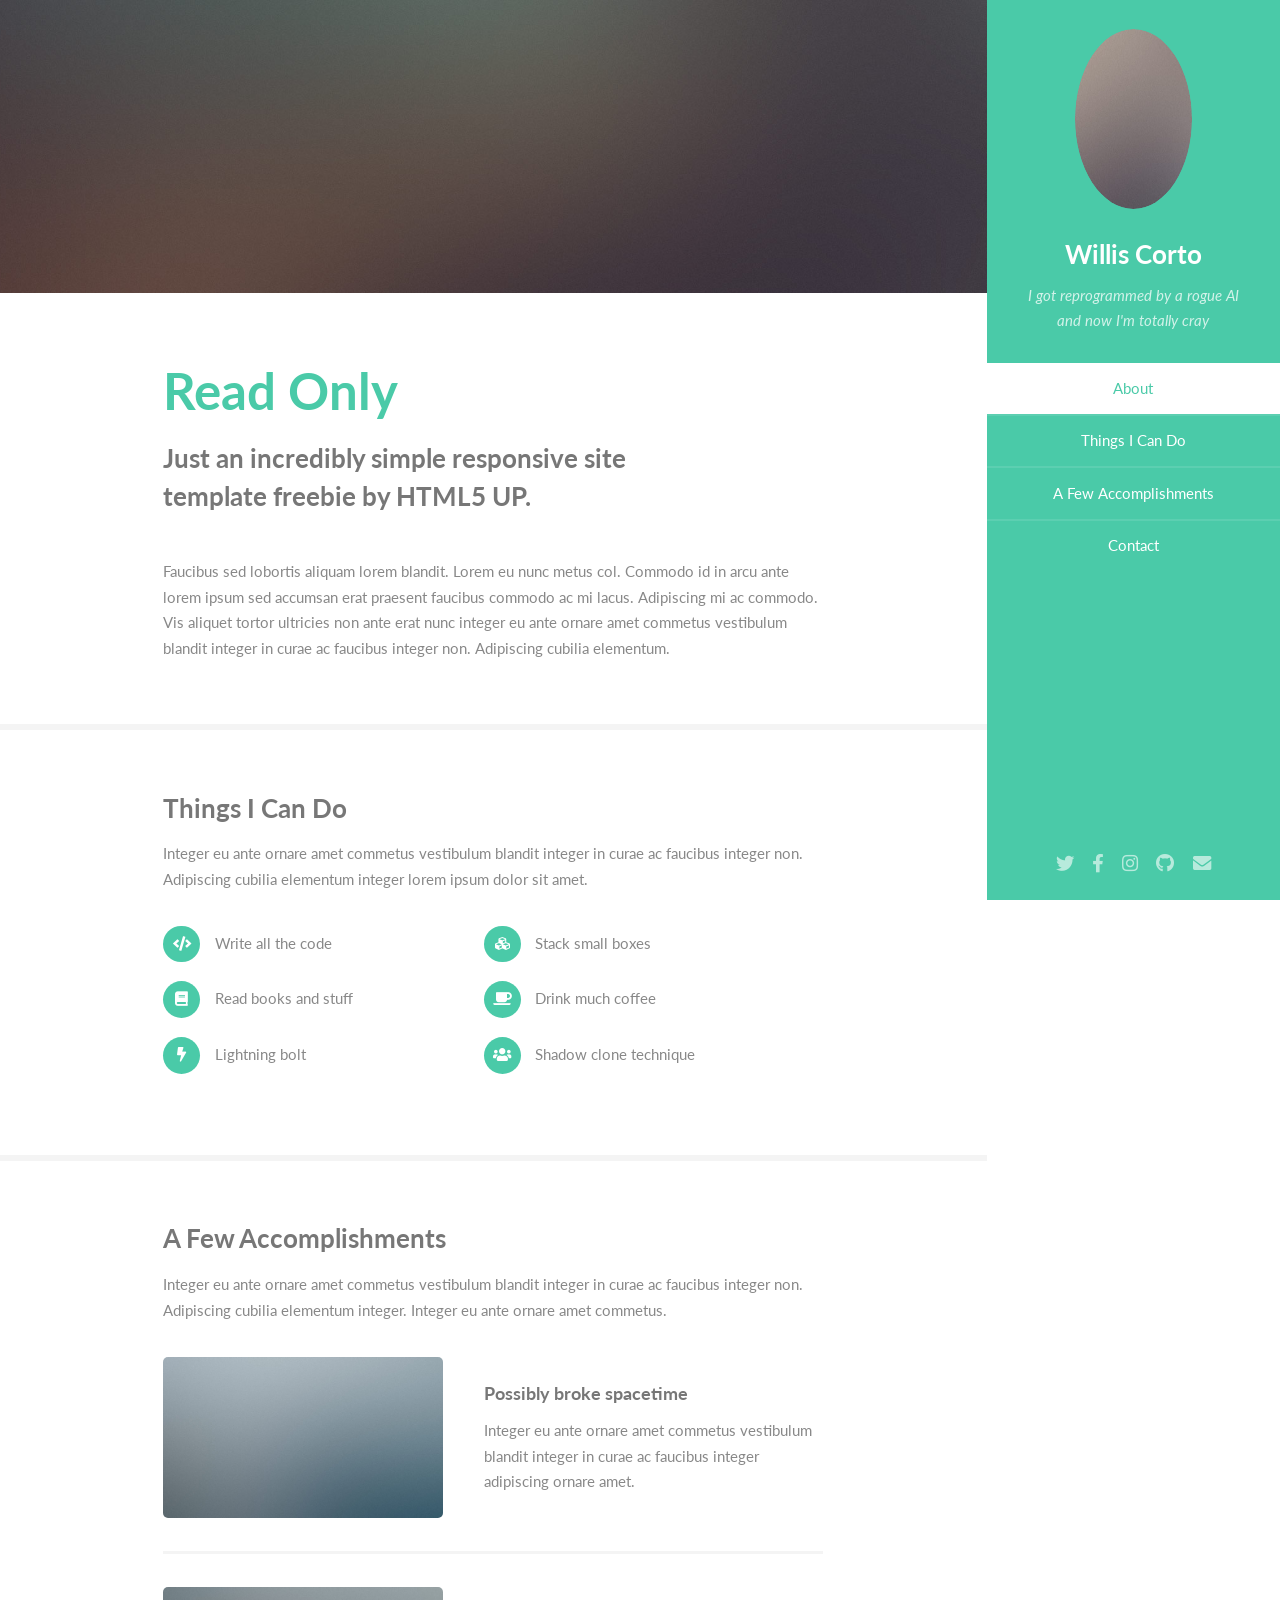
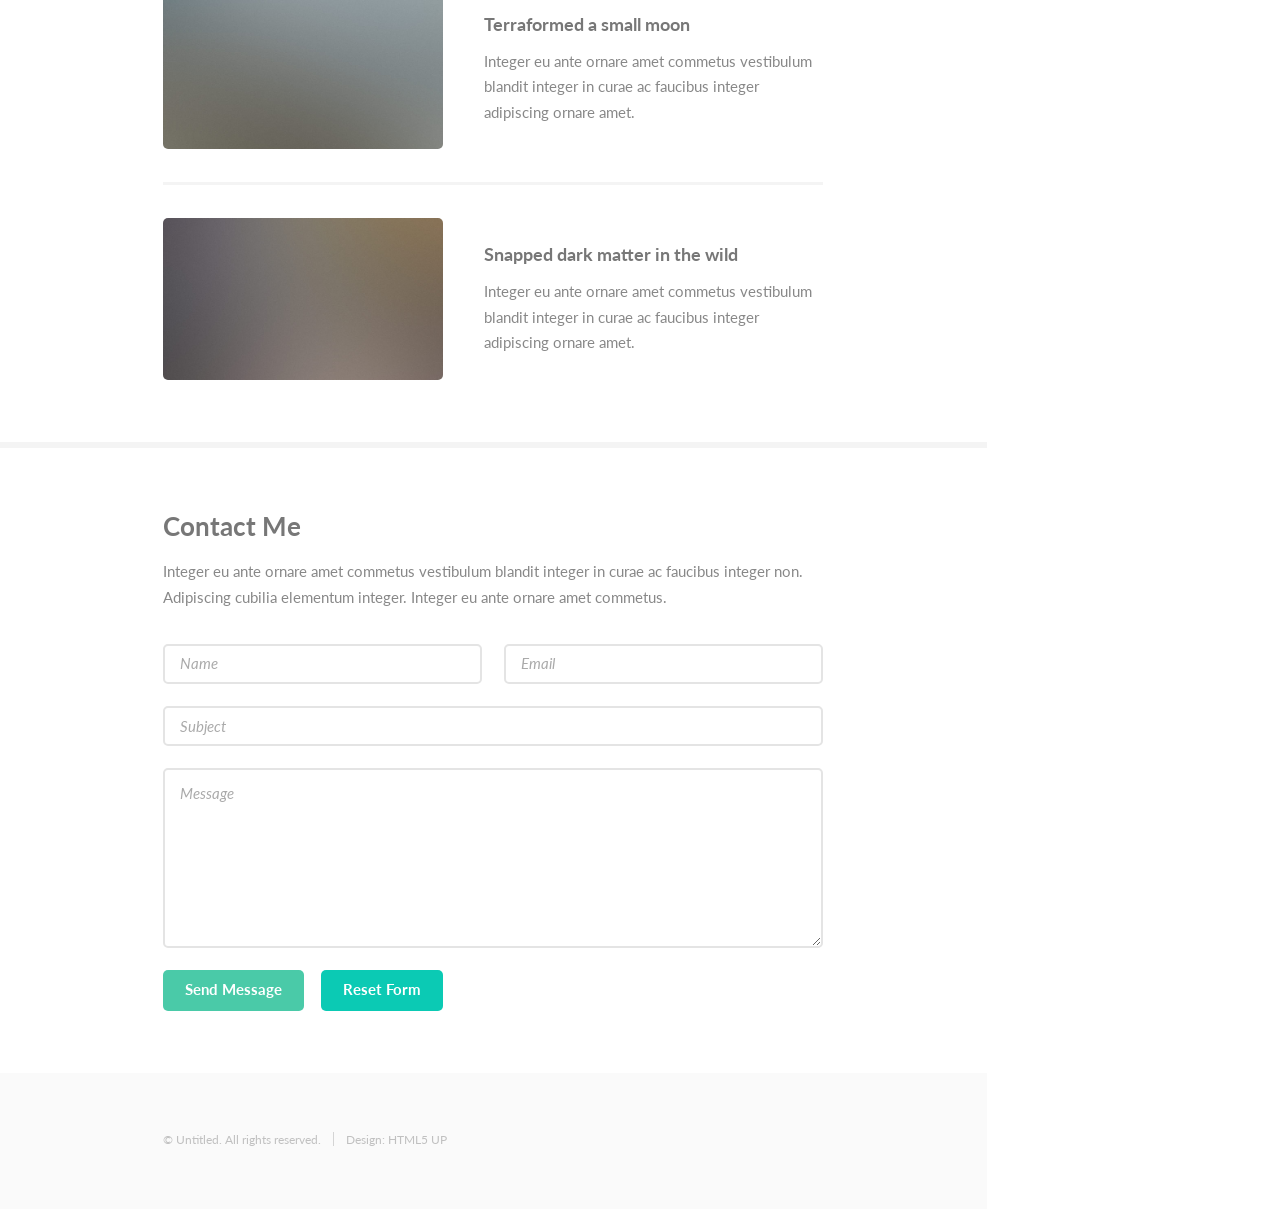
==== index.html @ 071b1cc6 "updated" ====
<!DOCTYPE HTML>
<!--
	Read Only by HTML5 UP
	html5up.net | @ajlkn
	Free for personal and commercial use under the CCA 3.0 license (html5up.net/license)
-->
<html>
	<head>
		<title>Siddhidhatri Rohith Reddy Jaggari</title>
		<meta charset="utf-8" />
		<meta name="viewport" content="width=device-width, initial-scale=1, user-scalable=no" />
		<link rel="stylesheet" href="assets/css/main.css" />
	</head>
	<body class="is-preload">

		<!-- Header -->
			<section id="header">
				<header>
					<span class="image avatar"><img src="images/avatar.jpg" alt="" /></span>
					<h1 id="logo"><a href="#">Willis Corto</a></h1>
					<p>I got reprogrammed by a rogue AI<br />
					and now I'm totally cray</p>
				</header>
				<nav id="nav">
					<ul>
						<li><a href="#one" class="active">About</a></li>
						<li><a href="#two">Things I Can Do</a></li>
						<li><a href="#three">A Few Accomplishments</a></li>
						<li><a href="#four">Contact</a></li>
					</ul>
				</nav>
				<footer>
					<ul class="icons">
						<li><a href="#" class="icon brands fa-twitter"><span class="label">Twitter</span></a></li>
						<li><a href="#" class="icon brands fa-facebook-f"><span class="label">Facebook</span></a></li>
						<li><a href="#" class="icon brands fa-instagram"><span class="label">Instagram</span></a></li>
						<li><a href="#" class="icon brands fa-github"><span class="label">Github</span></a></li>
						<li><a href="#" class="icon solid fa-envelope"><span class="label">Email</span></a></li>
					</ul>
				</footer>
			</section>

		<!-- Wrapper -->
			<div id="wrapper">

				<!-- Main -->
					<div id="main">

						<!-- One -->
							<section id="one">
								<div class="image main" data-position="center">
									<img src="images/banner.jpg" alt="" />
								</div>
								<div class="container">
									<header class="major">
										<h2>Read Only</h2>
										<p>Just an incredibly simple responsive site<br />
										template freebie by <a href="http://html5up.net">HTML5 UP</a>.</p>
									</header>
									<p>Faucibus sed lobortis aliquam lorem blandit. Lorem eu nunc metus col. Commodo id in arcu ante lorem ipsum sed accumsan erat praesent faucibus commodo ac mi lacus. Adipiscing mi ac commodo. Vis aliquet tortor ultricies non ante erat nunc integer eu ante ornare amet commetus vestibulum blandit integer in curae ac faucibus integer non. Adipiscing cubilia elementum.</p>
								</div>
							</section>

						<!-- Two -->
							<section id="two">
								<div class="container">
									<h3>Things I Can Do</h3>
									<p>Integer eu ante ornare amet commetus vestibulum blandit integer in curae ac faucibus integer non. Adipiscing cubilia elementum integer lorem ipsum dolor sit amet.</p>
									<ul class="feature-icons">
										<li class="icon solid fa-code">Write all the code</li>
										<li class="icon solid fa-cubes">Stack small boxes</li>
										<li class="icon solid fa-book">Read books and stuff</li>
										<li class="icon solid fa-coffee">Drink much coffee</li>
										<li class="icon solid fa-bolt">Lightning bolt</li>
										<li class="icon solid fa-users">Shadow clone technique</li>
									</ul>
								</div>
							</section>

						<!-- Three -->
							<section id="three">
								<div class="container">
									<h3>A Few Accomplishments</h3>
									<p>Integer eu ante ornare amet commetus vestibulum blandit integer in curae ac faucibus integer non. Adipiscing cubilia elementum integer. Integer eu ante ornare amet commetus.</p>
									<div class="features">
										<article>
											<a href="#" class="image"><img src="images/pic01.jpg" alt="" /></a>
											<div class="inner">
												<h4>Possibly broke spacetime</h4>
												<p>Integer eu ante ornare amet commetus vestibulum blandit integer in curae ac faucibus integer adipiscing ornare amet.</p>
											</div>
										</article>
										<article>
											<a href="#" class="image"><img src="images/pic02.jpg" alt="" /></a>
											<div class="inner">
												<h4>Terraformed a small moon</h4>
												<p>Integer eu ante ornare amet commetus vestibulum blandit integer in curae ac faucibus integer adipiscing ornare amet.</p>
											</div>
										</article>
										<article>
											<a href="#" class="image"><img src="images/pic03.jpg" alt="" /></a>
											<div class="inner">
												<h4>Snapped dark matter in the wild</h4>
												<p>Integer eu ante ornare amet commetus vestibulum blandit integer in curae ac faucibus integer adipiscing ornare amet.</p>
											</div>
										</article>
									</div>
								</div>
							</section>

						<!-- Four -->
							<section id="four">
								<div class="container">
									<h3>Contact Me</h3>
									<p>Integer eu ante ornare amet commetus vestibulum blandit integer in curae ac faucibus integer non. Adipiscing cubilia elementum integer. Integer eu ante ornare amet commetus.</p>
									<form method="post" action="#">
										<div class="row gtr-uniform">
											<div class="col-6 col-12-xsmall"><input type="text" name="name" id="name" placeholder="Name" /></div>
											<div class="col-6 col-12-xsmall"><input type="email" name="email" id="email" placeholder="Email" /></div>
											<div class="col-12"><input type="text" name="subject" id="subject" placeholder="Subject" /></div>
											<div class="col-12"><textarea name="message" id="message" placeholder="Message" rows="6"></textarea></div>
											<div class="col-12">
												<ul class="actions">
													<li><input type="submit" class="primary" value="Send Message" /></li>
													<li><input type="reset" value="Reset Form" /></li>
												</ul>
											</div>
										</div>
									</form>
								</div>
							</section>

						<!-- Five -->
						<!--
							<section id="five">
								<div class="container">
									<h3>Elements</h3>

									<section>
										<h4>Text</h4>
										<p>This is <b>bold</b> and this is <strong>strong</strong>. This is <i>italic</i> and this is <em>emphasized</em>.
										This is <sup>superscript</sup> text and this is <sub>subscript</sub> text.
										This is <u>underlined</u> and this is code: <code>for (;;) { ... }</code>. Finally, <a href="#">this is a link</a>.</p>
										<hr />
										<header>
											<h4>Heading with a Subtitle</h4>
											<p>Lorem ipsum dolor sit amet nullam id egestas urna aliquam</p>
										</header>
										<p>Nunc lacinia ante nunc ac lobortis. Interdum adipiscing gravida odio porttitor sem non mi integer non faucibus ornare mi ut ante amet placerat aliquet. Volutpat eu sed ante lacinia sapien lorem accumsan varius montes viverra nibh in adipiscing blandit tempus accumsan.</p>
										<header>
											<h5>Heading with a Subtitle</h5>
											<p>Lorem ipsum dolor sit amet nullam id egestas urna aliquam</p>
										</header>
										<p>Nunc lacinia ante nunc ac lobortis. Interdum adipiscing gravida odio porttitor sem non mi integer non faucibus ornare mi ut ante amet placerat aliquet. Volutpat eu sed ante lacinia sapien lorem accumsan varius montes viverra nibh in adipiscing blandit tempus accumsan.</p>
										<hr />
										<h2>Heading Level 2</h2>
										<h3>Heading Level 3</h3>
										<h4>Heading Level 4</h4>
										<h5>Heading Level 5</h5>
										<h6>Heading Level 6</h6>
										<hr />
										<h5>Blockquote</h5>
										<blockquote>Fringilla nisl. Donec accumsan interdum nisi, quis tincidunt felis sagittis eget tempus euismod. Vestibulum ante ipsum primis in faucibus vestibulum. Blandit adipiscing eu felis iaculis volutpat ac adipiscing accumsan faucibus. Vestibulum ante ipsum primis in faucibus lorem ipsum dolor sit amet nullam adipiscing eu felis.</blockquote>
										<h5>Preformatted</h5>
										<pre><code>i = 0;

while (!deck.isInOrder()) {
    print 'Iteration ' + i;
    deck.shuffle();
    i++;
}

print 'It took ' + i + ' iterations to sort the deck.';</code></pre>
									</section>

									<section>
										<h4>Lists</h4>
										<div class="row">
											<div class="col-6 col-12-xsmall">
												<h5>Unordered</h5>
												<ul>
													<li>Dolor pulvinar etiam magna etiam.</li>
													<li>Sagittis adipiscing lorem eleifend.</li>
													<li>Felis enim feugiat dolore viverra.</li>
												</ul>
												<h5>Alternate</h5>
												<ul class="alt">
													<li>Dolor pulvinar etiam magna etiam.</li>
													<li>Sagittis adipiscing lorem eleifend.</li>
													<li>Felis enim feugiat dolore viverra.</li>
												</ul>
											</div>
											<div class="col-6 col-12-xsmall">
												<h5>Ordered</h5>
												<ol>
													<li>Dolor pulvinar etiam magna etiam.</li>
													<li>Etiam vel felis at lorem sed viverra.</li>
													<li>Felis enim feugiat dolore viverra.</li>
													<li>Dolor pulvinar etiam magna etiam.</li>
													<li>Etiam vel felis at lorem sed viverra.</li>
													<li>Felis enim feugiat dolore viverra.</li>
												</ol>
												<h5>Icons</h5>
												<ul class="icons">
													<li><a href="#" class="icon brands fa-twitter"><span class="label">Twitter</span></a></li>
													<li><a href="#" class="icon brands fa-facebook-f"><span class="label">Facebook</span></a></li>
													<li><a href="#" class="icon brands fa-instagram"><span class="label">Instagram</span></a></li>
													<li><a href="#" class="icon brands fa-github"><span class="label">Github</span></a></li>
													<li><a href="#" class="icon brands fa-dribbble"><span class="label">Dribbble</span></a></li>
													<li><a href="#" class="icon brands fa-tumblr"><span class="label">Tumblr</span></a></li>
												</ul>
											</div>
										</div>
										<h5>Actions</h5>
										<ul class="actions">
											<li><a href="#" class="button primary">Default</a></li>
											<li><a href="#" class="button">Default</a></li>
											<li><a href="#" class="button alt">Default</a></li>
										</ul>
										<ul class="actions small">
											<li><a href="#" class="button primary small">Small</a></li>
											<li><a href="#" class="button small">Small</a></li>
											<li><a href="#" class="button alt small">Small</a></li>
										</ul>
										<div class="row">
											<div class="col-3 col-6-medium col-12-xsmall">
												<ul class="actions stacked">
													<li><a href="#" class="button primary">Default</a></li>
													<li><a href="#" class="button">Default</a></li>
													<li><a href="#" class="button alt">Default</a></li>
												</ul>
											</div>
											<div class="col-3 col-6 col-12-xsmall">
												<ul class="actions stacked">
													<li><a href="#" class="button primary small">Small</a></li>
													<li><a href="#" class="button small">Small</a></li>
													<li><a href="#" class="button alt small">Small</a></li>
												</ul>
											</div>
											<div class="col-3 col-6-medium col-12-xsmall">
												<ul class="actions stacked">
													<li><a href="#" class="button primary fit">Default</a></li>
													<li><a href="#" class="button fit">Default</a></li>
													<li><a href="#" class="button alt fit">Default</a></li>
												</ul>
											</div>
											<div class="col-3 col-6-medium col-12-xsmall">
												<ul class="actions stacked">
													<li><a href="#" class="button primary small fit">Small</a></li>
													<li><a href="#" class="button small fit">Small</a></li>
													<li><a href="#" class="button alt small fit">Small</a></li>
												</ul>
											</div>
										</div>
									</section>

									<section>
										<h4>Table</h4>
										<h5>Default</h5>
										<div class="table-wrapper">
											<table>
												<thead>
													<tr>
														<th>Name</th>
														<th>Description</th>
														<th>Price</th>
													</tr>
												</thead>
												<tbody>
													<tr>
														<td>Item One</td>
														<td>Ante turpis integer aliquet porttitor.</td>
														<td>29.99</td>
													</tr>
													<tr>
														<td>Item Two</td>
														<td>Vis ac commodo adipiscing arcu aliquet.</td>
														<td>19.99</td>
													</tr>
													<tr>
														<td>Item Three</td>
														<td> Morbi faucibus arcu accumsan lorem.</td>
														<td>29.99</td>
													</tr>
													<tr>
														<td>Item Four</td>
														<td>Vitae integer tempus condimentum.</td>
														<td>19.99</td>
													</tr>
													<tr>
														<td>Item Five</td>
														<td>Ante turpis integer aliquet porttitor.</td>
														<td>29.99</td>
													</tr>
												</tbody>
												<tfoot>
													<tr>
														<td colspan="2"></td>
														<td>100.00</td>
													</tr>
												</tfoot>
											</table>
										</div>

										<h5>Alternate</h5>
										<div class="table-wrapper">
											<table class="alt">
												<thead>
													<tr>
														<th>Name</th>
														<th>Description</th>
														<th>Price</th>
													</tr>
												</thead>
												<tbody>
													<tr>
														<td>Item One</td>
														<td>Ante turpis integer aliquet porttitor.</td>
														<td>29.99</td>
													</tr>
													<tr>
														<td>Item Two</td>
														<td>Vis ac commodo adipiscing arcu aliquet.</td>
														<td>19.99</td>
													</tr>
													<tr>
														<td>Item Three</td>
														<td> Morbi faucibus arcu accumsan lorem.</td>
														<td>29.99</td>
													</tr>
													<tr>
														<td>Item Four</td>
														<td>Vitae integer tempus condimentum.</td>
														<td>19.99</td>
													</tr>
													<tr>
														<td>Item Five</td>
														<td>Ante turpis integer aliquet porttitor.</td>
														<td>29.99</td>
													</tr>
												</tbody>
												<tfoot>
													<tr>
														<td colspan="2"></td>
														<td>100.00</td>
													</tr>
												</tfoot>
											</table>
										</div>
									</section>

									<section>
										<h4>Buttons</h4>
										<ul class="actions">
											<li><a href="#" class="button primary">Primary</a></li>
											<li><a href="#" class="button">Default</a></li>
											<li><a href="#" class="button alt">Alternate</a></li>
										</ul>
										<ul class="actions">
											<li><a href="#" class="button primary large">Large</a></li>
											<li><a href="#" class="button">Default</a></li>
											<li><a href="#" class="button alt small">Small</a></li>
										</ul>
										<ul class="actions fit">
											<li><a href="#" class="button primary fit">Fit</a></li>
											<li><a href="#" class="button fit">Fit</a></li>
											<li><a href="#" class="button alt fit">Fit</a></li>
										</ul>
										<ul class="actions fit small">
											<li><a href="#" class="button primary fit small">Fit + Small</a></li>
											<li><a href="#" class="button fit small">Fit + Small</a></li>
											<li><a href="#" class="button alt fit small">Fit + Small</a></li>
										</ul>
										<ul class="actions">
											<li><a href="#" class="button primary icon solid fa-download">Icon</a></li>
											<li><a href="#" class="button icon solid fa-download">Icon</a></li>
											<li><a href="#" class="button alt icon solid fa-check">Icon</a></li>
										</ul>
										<ul class="actions">
											<li><span class="button primary disabled">Primary</span></li>
											<li><span class="button disabled">Default</span></li>
											<li><span class="button alt disabled">Alternate</span></li>
										</ul>
									</section>

									<section>
										<h4>Form</h4>
										<form method="post" action="#">
											<div class="row gtr-uniform">
												<div class="col-6 col-12-xsmall">
													<input type="text" name="demo-name" id="demo-name" value="" placeholder="Name" />
												</div>
												<div class="col-6 col-12-xsmall">
													<input type="email" name="demo-email" id="demo-email" value="" placeholder="Email" />
												</div>
												<div class="col-12">
													<select name="demo-category" id="demo-category">
														<option value="">- Category -</option>
														<option value="1">Manufacturing</option>
														<option value="1">Shipping</option>
														<option value="1">Administration</option>
														<option value="1">Human Resources</option>
													</select>
												</div>
												<div class="col-4 col-12-medium">
													<input type="radio" id="demo-priority-low" name="demo-priority" checked>
													<label for="demo-priority-low">Low Priority</label>
												</div>
												<div class="col-4 col-12-medium">
													<input type="radio" id="demo-priority-normal" name="demo-priority">
													<label for="demo-priority-normal">Normal Priority</label>
												</div>
												<div class="col-4 col-12-medium">
													<input type="radio" id="demo-priority-high" name="demo-priority">
													<label for="demo-priority-high">High Priority</label>
												</div>
												<div class="col-6 col-12-medium">
													<input type="checkbox" id="demo-copy" name="demo-copy">
													<label for="demo-copy">Email me a copy of this message</label>
												</div>
												<div class="col-6 col-12-medium">
													<input type="checkbox" id="demo-human" name="demo-human" checked>
													<label for="demo-human">I am a human and not a robot</label>
												</div>
												<div class="col-12">
													<textarea name="demo-message" id="demo-message" placeholder="Enter your message" rows="6"></textarea>
												</div>
												<div class="col-12">
													<ul class="actions">
														<li><input type="submit" value="Send Message" /></li>
														<li><input type="reset" value="Reset" class="alt" /></li>
													</ul>
												</div>
											</div>
										</form>
									</section>

									<section>
										<h4>Image</h4>
										<h5>Fit</h5>
										<span class="image fit"><img src="images/banner.jpg" alt="" /></span>
										<div class="box alt">
											<div class="row gtr-50 gtr-uniform">
												<div class="col-4"><span class="image fit"><img src="images/pic01.jpg" alt="" /></span></div>
												<div class="col-4"><span class="image fit"><img src="images/pic02.jpg" alt="" /></span></div>
												<div class="col-4"><span class="image fit"><img src="images/pic03.jpg" alt="" /></span></div>
												<div class="col-4"><span class="image fit"><img src="images/pic02.jpg" alt="" /></span></div>
												<div class="col-4"><span class="image fit"><img src="images/pic03.jpg" alt="" /></span></div>
												<div class="col-4"><span class="image fit"><img src="images/pic01.jpg" alt="" /></span></div>
												<div class="col-4"><span class="image fit"><img src="images/pic03.jpg" alt="" /></span></div>
												<div class="col-4"><span class="image fit"><img src="images/pic01.jpg" alt="" /></span></div>
												<div class="col-4"><span class="image fit"><img src="images/pic02.jpg" alt="" /></span></div>
											</div>
										</div>
										<h5>Left &amp; Right</h5>
										<p><span class="image left"><img src="images/avatar.jpg" alt="" /></span>Fringilla nisl. Donec accumsan interdum nisi, quis tincidunt felis sagittis eget. tempus euismod. Vestibulum ante ipsum primis in faucibus vestibulum. Blandit adipiscing eu felis iaculis volutpat ac adipiscing accumsan eu faucibus. Integer ac pellentesque praesent tincidunt felis sagittis eget. tempus euismod. Vestibulum ante ipsum primis in faucibus vestibulum. Blandit adipiscing eu felis iaculis volutpat ac adipiscing accumsan eu faucibus. Integer ac pellentesque praesent. Donec accumsan interdum nisi, quis tincidunt felis sagittis eget. tempus euismod. Vestibulum ante ipsum primis in faucibus vestibulum. Blandit adipiscing eu felis iaculis volutpat ac adipiscing accumsan eu faucibus. Integer ac pellentesque praesent tincidunt felis sagittis eget. tempus euismod. Vestibulum ante ipsum primis in faucibus vestibulum. Blandit adipiscing eu felis iaculis volutpat ac adipiscing accumsan eu faucibus. Integer ac pellentesque praesent.</p>
										<p><span class="image right"><img src="images/avatar.jpg" alt="" /></span>Fringilla nisl. Donec accumsan interdum nisi, quis tincidunt felis sagittis eget. tempus euismod. Vestibulum ante ipsum primis in faucibus vestibulum. Blandit adipiscing eu felis iaculis volutpat ac adipiscing accumsan eu faucibus. Integer ac pellentesque praesent tincidunt felis sagittis eget. tempus euismod. Vestibulum ante ipsum primis in faucibus vestibulum. Blandit adipiscing eu felis iaculis volutpat ac adipiscing accumsan eu faucibus. Integer ac pellentesque praesent. Donec accumsan interdum nisi, quis tincidunt felis sagittis eget. tempus euismod. Vestibulum ante ipsum primis in faucibus vestibulum. Blandit adipiscing eu felis iaculis volutpat ac adipiscing accumsan eu faucibus. Integer ac pellentesque praesent tincidunt felis sagittis eget. tempus euismod. Vestibulum ante ipsum primis in faucibus vestibulum. Blandit adipiscing eu felis iaculis volutpat ac adipiscing accumsan eu faucibus. Integer ac pellentesque praesent.</p>
									</section>

								</div>
							</section>
						-->

					</div>

				<!-- Footer -->
					<section id="footer">
						<div class="container">
							<ul class="copyright">
								<li>&copy; Untitled. All rights reserved.</li><li>Design: <a href="http://html5up.net">HTML5 UP</a></li>
							</ul>
						</div>
					</section>

			</div>

		<!-- Scripts -->
			<script src="assets/js/jquery.min.js"></script>
			<script src="assets/js/jquery.scrollex.min.js"></script>
			<script src="assets/js/jquery.scrolly.min.js"></script>
			<script src="assets/js/browser.min.js"></script>
			<script src="assets/js/breakpoints.min.js"></script>
			<script src="assets/js/util.js"></script>
			<script src="assets/js/main.js"></script>

	</body>
</html>
---- assets/css/main.css ----
@import url("fontawesome-all.min.css");
@import url("https://fonts.googleapis.com/css?family=Lato:400,400italic,700,700italic|Source+Code+Pro:400");

/*
	Read Only by HTML5 UP
	html5up.net | @ajlkn
	Free for personal and commercial use under the CCA 3.0 license (html5up.net/license)
*/

html, body, div, span, applet, object,
iframe, h1, h2, h3, h4, h5, h6, p, blockquote,
pre, a, abbr, acronym, address, big, cite,
code, del, dfn, em, img, ins, kbd, q, s, samp,
small, strike, strong, sub, sup, tt, var, b,
u, i, center, dl, dt, dd, ol, ul, li, fieldset,
form, label, legend, table, caption, tbody,
tfoot, thead, tr, th, td, article, aside,
canvas, details, embed, figure, figcaption,
footer, header, hgroup, menu, nav, output, ruby,
section, summary, time, mark, audio, video {
	margin: 0;
	padding: 0;
	border: 0;
	font-size: 100%;
	font: inherit;
	vertical-align: baseline;}

article, aside, details, figcaption, figure,
footer, header, hgroup, menu, nav, section {
	display: block;}

body {
	line-height: 1;
}

ol, ul {
	list-style: none;
}

blockquote, q {
	quotes: none;
}

	blockquote:before, blockquote:after, q:before, q:after {
		content: '';
		content: none;
	}

table {
	border-collapse: collapse;
	border-spacing: 0;
}

body {
	-webkit-text-size-adjust: none;
}

mark {
	background-color: transparent;
	color: inherit;
}

input::-moz-focus-inner {
	border: 0;
	padding: 0;
}

input, select, textarea {
	-moz-appearance: none;
	-webkit-appearance: none;
	-ms-appearance: none;
	appearance: none;
}

/* Basic */

	html {
		box-sizing: border-box;
	}

	*, *:before, *:after {
		box-sizing: inherit;
	}

	body {
		background: #fff;
	}

		body.is-preload *, body.is-preload *:before, body.is-preload *:after {
			-moz-animation: none !important;
			-webkit-animation: none !important;
			-ms-animation: none !important;
			animation: none !important;
			-moz-transition: none !important;
			-webkit-transition: none !important;
			-ms-transition: none !important;
			transition: none !important;
		}

	body, input, select, textarea {
		color: #888;
		font-family: "Lato", sans-serif;
		font-size: 16pt;
		font-weight: 400;
		line-height: 1.75em;
	}

	a {
		-moz-transition: color 0.2s ease-in-out, border-color 0.2s ease-in-out;
		-webkit-transition: color 0.2s ease-in-out, border-color 0.2s ease-in-out;
		-ms-transition: color 0.2s ease-in-out, border-color 0.2s ease-in-out;
		transition: color 0.2s ease-in-out, border-color 0.2s ease-in-out;
		border-bottom: solid 0px #e4e4e4;
		color: inherit;
		text-decoration: none;
	}

		a:hover {
			border-bottom-color: transparent;
			color: #fe6b40 !important;
		}

	strong, b {
		color: #777;
		font-weight: 700;
	}

	em, i {
		font-style: italic;
	}

	p {
		margin: 0 0 2.25em 0;
	}

	h1, h2, h3, h4, h5, h6 {
		color: #777;
		font-weight: 700;
		line-height: 1em;
		margin: 0 0 0.5625em 0;
	}

		h1 a, h2 a, h3 a, h4 a, h5 a, h6 a {
			border: 0;
			color: inherit;
			text-decoration: none;
		}

	h2 {
		font-size: 2em;
		line-height: 1.5em;
	}

	h3 {
		font-size: 1.75em;
		line-height: 1.5em;
	}

	h4 {
		font-size: 1.25em;
		line-height: 1.5em;
	}

	h5 {
		font-size: 0.9em;
		line-height: 1.5em;
	}

	h6 {
		font-size: 0.7em;
		line-height: 1.5em;
	}

	sub {
		font-size: 0.8em;
		position: relative;
		top: 0.5em;
	}

	sup {
		font-size: 0.8em;
		position: relative;
		top: -0.5em;
	}

	hr {
		border: 0;
		border-bottom: solid 2px #f4f4f4;
		margin: 2.25em 0;
	}

		hr.major {
			margin: 3.375em 0;
		}

	blockquote {
		border-left: solid 8px #e4e4e4;
		font-style: italic;
		margin: 0 0 2.25em 0;
		padding: 0.5em 0 0.5em 2em;
	}

	code {
		background: #555;
		border-radius: 5px;
		color: #fff;
		font-family: "Source Code Pro", monospace;
		font-size: 0.9em;
		margin: 0 0.25em;
		padding: 0.25em 0.65em;
	}

	pre {
		font-family: "Source Code Pro", monospace;
		font-size: 0.9em;
		margin: 0 0 2.25em 0;
	}

		pre code {
			-webkit-overflow-scrolling: touch;
			display: block;
			line-height: 1.5em;
			overflow-x: auto;
			padding: 1em 1.5em;
		}

	.align-left {
		text-align: left;
	}

	.align-center {
		text-align: center;
	}

	.align-right {
		text-align: right;
	}

/* Row */

	.row {
		display: flex;
		flex-wrap: wrap;
		box-sizing: border-box;
		align-items: stretch;
	}

		.row > * {
			box-sizing: border-box;
		}

		.row.gtr-uniform > * > :last-child {
			margin-bottom: 0;
		}

		.row.aln-left {
			justify-content: flex-start;
		}

		.row.aln-center {
			justify-content: center;
		}

		.row.aln-right {
			justify-content: flex-end;
		}

		.row.aln-top {
			align-items: flex-start;
		}

		.row.aln-middle {
			align-items: center;
		}

		.row.aln-bottom {
			align-items: flex-end;
		}

		.row > .imp {
			order: -1;
		}

		.row > .col-1 {
			width: 8.33333%;
		}

		.row > .off-1 {
			margin-left: 8.33333%;
		}

		.row > .col-2 {
			width: 16.66667%;
		}

		.row > .off-2 {
			margin-left: 16.66667%;
		}

		.row > .col-3 {
			width: 25%;
		}

		.row > .off-3 {
			margin-left: 25%;
		}

		.row > .col-4 {
			width: 33.33333%;
		}

		.row > .off-4 {
			margin-left: 33.33333%;
		}

		.row > .col-5 {
			width: 41.66667%;
		}

		.row > .off-5 {
			margin-left: 41.66667%;
		}

		.row > .col-6 {
			width: 50%;
		}

		.row > .off-6 {
			margin-left: 50%;
		}

		.row > .col-7 {
			width: 58.33333%;
		}

		.row > .off-7 {
			margin-left: 58.33333%;
		}

		.row > .col-8 {
			width: 66.66667%;
		}

		.row > .off-8 {
			margin-left: 66.66667%;
		}

		.row > .col-9 {
			width: 75%;
		}

		.row > .off-9 {
			margin-left: 75%;
		}

		.row > .col-10 {
			width: 83.33333%;
		}

		.row > .off-10 {
			margin-left: 83.33333%;
		}

		.row > .col-11 {
			width: 91.66667%;
		}

		.row > .off-11 {
			margin-left: 91.66667%;
		}

		.row > .col-12 {
			width: 100%;
		}

		.row > .off-12 {
			margin-left: 100%;
		}

		.row.gtr-0 {
			margin-top: 0;
			margin-left: 0em;
		}

			.row.gtr-0 > * {
				padding: 0 0 0 0em;
			}

			.row.gtr-0.gtr-uniform {
				margin-top: 0em;
			}

				.row.gtr-0.gtr-uniform > * {
					padding-top: 0em;
				}

		.row.gtr-25 {
			margin-top: 0;
			margin-left: -0.5em;
		}

			.row.gtr-25 > * {
				padding: 0 0 0 0.5em;
			}

			.row.gtr-25.gtr-uniform {
				margin-top: -0.5em;
			}

				.row.gtr-25.gtr-uniform > * {
					padding-top: 0.5em;
				}

		.row.gtr-50 {
			margin-top: 0;
			margin-left: -1em;
		}

			.row.gtr-50 > * {
				padding: 0 0 0 1em;
			}

			.row.gtr-50.gtr-uniform {
				margin-top: -1em;
			}

				.row.gtr-50.gtr-uniform > * {
					padding-top: 1em;
				}

		.row {
			margin-top: 0;
			margin-left: -2em;
		}

			.row > * {
				padding: 0 0 0 2em;
			}

			.row.gtr-uniform {
				margin-top: -2em;
			}

				.row.gtr-uniform > * {
					padding-top: 2em;
				}

		.row.gtr-150 {
			margin-top: 0;
			margin-left: -3em;
		}

			.row.gtr-150 > * {
				padding: 0 0 0 3em;
			}

			.row.gtr-150.gtr-uniform {
				margin-top: -3em;
			}

				.row.gtr-150.gtr-uniform > * {
					padding-top: 3em;
				}

		.row.gtr-200 {
			margin-top: 0;
			margin-left: -4em;
		}

			.row.gtr-200 > * {
				padding: 0 0 0 4em;
			}

			.row.gtr-200.gtr-uniform {
				margin-top: -4em;
			}

				.row.gtr-200.gtr-uniform > * {
					padding-top: 4em;
				}

		@media screen and (max-width: 1680px) {

			.row {
				display: flex;
				flex-wrap: wrap;
				box-sizing: border-box;
				align-items: stretch;
			}

				.row > * {
					box-sizing: border-box;
				}

				.row.gtr-uniform > * > :last-child {
					margin-bottom: 0;
				}

				.row.aln-left {
					justify-content: flex-start;
				}

				.row.aln-center {
					justify-content: center;
				}

				.row.aln-right {
					justify-content: flex-end;
				}

				.row.aln-top {
					align-items: flex-start;
				}

				.row.aln-middle {
					align-items: center;
				}

				.row.aln-bottom {
					align-items: flex-end;
				}

				.row > .imp-xlarge {
					order: -1;
				}

				.row > .col-1-xlarge {
					width: 8.33333%;
				}

				.row > .off-1-xlarge {
					margin-left: 8.33333%;
				}

				.row > .col-2-xlarge {
					width: 16.66667%;
				}

				.row > .off-2-xlarge {
					margin-left: 16.66667%;
				}

				.row > .col-3-xlarge {
					width: 25%;
				}

				.row > .off-3-xlarge {
					margin-left: 25%;
				}

				.row > .col-4-xlarge {
					width: 33.33333%;
				}

				.row > .off-4-xlarge {
					margin-left: 33.33333%;
				}

				.row > .col-5-xlarge {
					width: 41.66667%;
				}

				.row > .off-5-xlarge {
					margin-left: 41.66667%;
				}

				.row > .col-6-xlarge {
					width: 50%;
				}

				.row > .off-6-xlarge {
					margin-left: 50%;
				}

				.row > .col-7-xlarge {
					width: 58.33333%;
				}

				.row > .off-7-xlarge {
					margin-left: 58.33333%;
				}

				.row > .col-8-xlarge {
					width: 66.66667%;
				}

				.row > .off-8-xlarge {
					margin-left: 66.66667%;
				}

				.row > .col-9-xlarge {
					width: 75%;
				}

				.row > .off-9-xlarge {
					margin-left: 75%;
				}

				.row > .col-10-xlarge {
					width: 83.33333%;
				}

				.row > .off-10-xlarge {
					margin-left: 83.33333%;
				}

				.row > .col-11-xlarge {
					width: 91.66667%;
				}

				.row > .off-11-xlarge {
					margin-left: 91.66667%;
				}

				.row > .col-12-xlarge {
					width: 100%;
				}

				.row > .off-12-xlarge {
					margin-left: 100%;
				}

				.row.gtr-0 {
					margin-top: 0;
					margin-left: 0em;
				}

					.row.gtr-0 > * {
						padding: 0 0 0 0em;
					}

					.row.gtr-0.gtr-uniform {
						margin-top: 0em;
					}

						.row.gtr-0.gtr-uniform > * {
							padding-top: 0em;
						}

				.row.gtr-25 {
					margin-top: 0;
					margin-left: -0.5em;
				}

					.row.gtr-25 > * {
						padding: 0 0 0 0.5em;
					}

					.row.gtr-25.gtr-uniform {
						margin-top: -0.5em;
					}

						.row.gtr-25.gtr-uniform > * {
							padding-top: 0.5em;
						}

				.row.gtr-50 {
					margin-top: 0;
					margin-left: -1em;
				}

					.row.gtr-50 > * {
						padding: 0 0 0 1em;
					}

					.row.gtr-50.gtr-uniform {
						margin-top: -1em;
					}

						.row.gtr-50.gtr-uniform > * {
							padding-top: 1em;
						}

				.row {
					margin-top: 0;
					margin-left: -2em;
				}

					.row > * {
						padding: 0 0 0 2em;
					}

					.row.gtr-uniform {
						margin-top: -2em;
					}

						.row.gtr-uniform > * {
							padding-top: 2em;
						}

				.row.gtr-150 {
					margin-top: 0;
					margin-left: -3em;
				}

					.row.gtr-150 > * {
						padding: 0 0 0 3em;
					}

					.row.gtr-150.gtr-uniform {
						margin-top: -3em;
					}

						.row.gtr-150.gtr-uniform > * {
							padding-top: 3em;
						}

				.row.gtr-200 {
					margin-top: 0;
					margin-left: -4em;
				}

					.row.gtr-200 > * {
						padding: 0 0 0 4em;
					}

					.row.gtr-200.gtr-uniform {
						margin-top: -4em;
					}

						.row.gtr-200.gtr-uniform > * {
							padding-top: 4em;
						}

		}

		@media screen and (max-width: 1280px) {

			.row {
				display: flex;
				flex-wrap: wrap;
				box-sizing: border-box;
				align-items: stretch;
			}

				.row > * {
					box-sizing: border-box;
				}

				.row.gtr-uniform > * > :last-child {
					margin-bottom: 0;
				}

				.row.aln-left {
					justify-content: flex-start;
				}

				.row.aln-center {
					justify-content: center;
				}

				.row.aln-right {
					justify-content: flex-end;
				}

				.row.aln-top {
					align-items: flex-start;
				}

				.row.aln-middle {
					align-items: center;
				}

				.row.aln-bottom {
					align-items: flex-end;
				}

				.row > .imp-large {
					order: -1;
				}

				.row > .col-1-large {
					width: 8.33333%;
				}

				.row > .off-1-large {
					margin-left: 8.33333%;
				}

				.row > .col-2-large {
					width: 16.66667%;
				}

				.row > .off-2-large {
					margin-left: 16.66667%;
				}

				.row > .col-3-large {
					width: 25%;
				}

				.row > .off-3-large {
					margin-left: 25%;
				}

				.row > .col-4-large {
					width: 33.33333%;
				}

				.row > .off-4-large {
					margin-left: 33.33333%;
				}

				.row > .col-5-large {
					width: 41.66667%;
				}

				.row > .off-5-large {
					margin-left: 41.66667%;
				}

				.row > .col-6-large {
					width: 50%;
				}

				.row > .off-6-large {
					margin-left: 50%;
				}

				.row > .col-7-large {
					width: 58.33333%;
				}

				.row > .off-7-large {
					margin-left: 58.33333%;
				}

				.row > .col-8-large {
					width: 66.66667%;
				}

				.row > .off-8-large {
					margin-left: 66.66667%;
				}

				.row > .col-9-large {
					width: 75%;
				}

				.row > .off-9-large {
					margin-left: 75%;
				}

				.row > .col-10-large {
					width: 83.33333%;
				}

				.row > .off-10-large {
					margin-left: 83.33333%;
				}

				.row > .col-11-large {
					width: 91.66667%;
				}

				.row > .off-11-large {
					margin-left: 91.66667%;
				}

				.row > .col-12-large {
					width: 100%;
				}

				.row > .off-12-large {
					margin-left: 100%;
				}

				.row.gtr-0 {
					margin-top: 0;
					margin-left: 0em;
				}

					.row.gtr-0 > * {
						padding: 0 0 0 0em;
					}

					.row.gtr-0.gtr-uniform {
						margin-top: 0em;
					}

						.row.gtr-0.gtr-uniform > * {
							padding-top: 0em;
						}

				.row.gtr-25 {
					margin-top: 0;
					margin-left: -0.375em;
				}

					.row.gtr-25 > * {
						padding: 0 0 0 0.375em;
					}

					.row.gtr-25.gtr-uniform {
						margin-top: -0.375em;
					}

						.row.gtr-25.gtr-uniform > * {
							padding-top: 0.375em;
						}

				.row.gtr-50 {
					margin-top: 0;
					margin-left: -0.75em;
				}

					.row.gtr-50 > * {
						padding: 0 0 0 0.75em;
					}

					.row.gtr-50.gtr-uniform {
						margin-top: -0.75em;
					}

						.row.gtr-50.gtr-uniform > * {
							padding-top: 0.75em;
						}

				.row {
					margin-top: 0;
					margin-left: -1.5em;
				}

					.row > * {
						padding: 0 0 0 1.5em;
					}

					.row.gtr-uniform {
						margin-top: -1.5em;
					}

						.row.gtr-uniform > * {
							padding-top: 1.5em;
						}

				.row.gtr-150 {
					margin-top: 0;
					margin-left: -2.25em;
				}

					.row.gtr-150 > * {
						padding: 0 0 0 2.25em;
					}

					.row.gtr-150.gtr-uniform {
						margin-top: -2.25em;
					}

						.row.gtr-150.gtr-uniform > * {
							padding-top: 2.25em;
						}

				.row.gtr-200 {
					margin-top: 0;
					margin-left: -3em;
				}

					.row.gtr-200 > * {
						padding: 0 0 0 3em;
					}

					.row.gtr-200.gtr-uniform {
						margin-top: -3em;
					}

						.row.gtr-200.gtr-uniform > * {
							padding-top: 3em;
						}

		}

		@media screen and (max-width: 1024px) {

			.row {
				display: flex;
				flex-wrap: wrap;
				box-sizing: border-box;
				align-items: stretch;
			}

				.row > * {
					box-sizing: border-box;
				}

				.row.gtr-uniform > * > :last-child {
					margin-bottom: 0;
				}

				.row.aln-left {
					justify-content: flex-start;
				}

				.row.aln-center {
					justify-content: center;
				}

				.row.aln-right {
					justify-content: flex-end;
				}

				.row.aln-top {
					align-items: flex-start;
				}

				.row.aln-middle {
					align-items: center;
				}

				.row.aln-bottom {
					align-items: flex-end;
				}

				.row > .imp-medium {
					order: -1;
				}

				.row > .col-1-medium {
					width: 8.33333%;
				}

				.row > .off-1-medium {
					margin-left: 8.33333%;
				}

				.row > .col-2-medium {
					width: 16.66667%;
				}

				.row > .off-2-medium {
					margin-left: 16.66667%;
				}

				.row > .col-3-medium {
					width: 25%;
				}

				.row > .off-3-medium {
					margin-left: 25%;
				}

				.row > .col-4-medium {
					width: 33.33333%;
				}

				.row > .off-4-medium {
					margin-left: 33.33333%;
				}

				.row > .col-5-medium {
					width: 41.66667%;
				}

				.row > .off-5-medium {
					margin-left: 41.66667%;
				}

				.row > .col-6-medium {
					width: 50%;
				}

				.row > .off-6-medium {
					margin-left: 50%;
				}

				.row > .col-7-medium {
					width: 58.33333%;
				}

				.row > .off-7-medium {
					margin-left: 58.33333%;
				}

				.row > .col-8-medium {
					width: 66.66667%;
				}

				.row > .off-8-medium {
					margin-left: 66.66667%;
				}

				.row > .col-9-medium {
					width: 75%;
				}

				.row > .off-9-medium {
					margin-left: 75%;
				}

				.row > .col-10-medium {
					width: 83.33333%;
				}

				.row > .off-10-medium {
					margin-left: 83.33333%;
				}

				.row > .col-11-medium {
					width: 91.66667%;
				}

				.row > .off-11-medium {
					margin-left: 91.66667%;
				}

				.row > .col-12-medium {
					width: 100%;
				}

				.row > .off-12-medium {
					margin-left: 100%;
				}

				.row.gtr-0 {
					margin-top: 0;
					margin-left: 0em;
				}

					.row.gtr-0 > * {
						padding: 0 0 0 0em;
					}

					.row.gtr-0.gtr-uniform {
						margin-top: 0em;
					}

						.row.gtr-0.gtr-uniform > * {
							padding-top: 0em;
						}

				.row.gtr-25 {
					margin-top: 0;
					margin-left: -0.375em;
				}

					.row.gtr-25 > * {
						padding: 0 0 0 0.375em;
					}

					.row.gtr-25.gtr-uniform {
						margin-top: -0.375em;
					}

						.row.gtr-25.gtr-uniform > * {
							padding-top: 0.375em;
						}

				.row.gtr-50 {
					margin-top: 0;
					margin-left: -0.75em;
				}

					.row.gtr-50 > * {
						padding: 0 0 0 0.75em;
					}

					.row.gtr-50.gtr-uniform {
						margin-top: -0.75em;
					}

						.row.gtr-50.gtr-uniform > * {
							padding-top: 0.75em;
						}

				.row {
					margin-top: 0;
					margin-left: -1.5em;
				}

					.row > * {
						padding: 0 0 0 1.5em;
					}

					.row.gtr-uniform {
						margin-top: -1.5em;
					}

						.row.gtr-uniform > * {
							padding-top: 1.5em;
						}

				.row.gtr-150 {
					margin-top: 0;
					margin-left: -2.25em;
				}

					.row.gtr-150 > * {
						padding: 0 0 0 2.25em;
					}

					.row.gtr-150.gtr-uniform {
						margin-top: -2.25em;
					}

						.row.gtr-150.gtr-uniform > * {
							padding-top: 2.25em;
						}

				.row.gtr-200 {
					margin-top: 0;
					margin-left: -3em;
				}

					.row.gtr-200 > * {
						padding: 0 0 0 3em;
					}

					.row.gtr-200.gtr-uniform {
						margin-top: -3em;
					}

						.row.gtr-200.gtr-uniform > * {
							padding-top: 3em;
						}

		}

		@media screen and (max-width: 736px) {

			.row {
				display: flex;
				flex-wrap: wrap;
				box-sizing: border-box;
				align-items: stretch;
			}

				.row > * {
					box-sizing: border-box;
				}

				.row.gtr-uniform > * > :last-child {
					margin-bottom: 0;
				}

				.row.aln-left {
					justify-content: flex-start;
				}

				.row.aln-center {
					justify-content: center;
				}

				.row.aln-right {
					justify-content: flex-end;
				}

				.row.aln-top {
					align-items: flex-start;
				}

				.row.aln-middle {
					align-items: center;
				}

				.row.aln-bottom {
					align-items: flex-end;
				}

				.row > .imp-small {
					order: -1;
				}

				.row > .col-1-small {
					width: 8.33333%;
				}

				.row > .off-1-small {
					margin-left: 8.33333%;
				}

				.row > .col-2-small {
					width: 16.66667%;
				}

				.row > .off-2-small {
					margin-left: 16.66667%;
				}

				.row > .col-3-small {
					width: 25%;
				}

				.row > .off-3-small {
					margin-left: 25%;
				}

				.row > .col-4-small {
					width: 33.33333%;
				}

				.row > .off-4-small {
					margin-left: 33.33333%;
				}

				.row > .col-5-small {
					width: 41.66667%;
				}

				.row > .off-5-small {
					margin-left: 41.66667%;
				}

				.row > .col-6-small {
					width: 50%;
				}

				.row > .off-6-small {
					margin-left: 50%;
				}

				.row > .col-7-small {
					width: 58.33333%;
				}

				.row > .off-7-small {
					margin-left: 58.33333%;
				}

				.row > .col-8-small {
					width: 66.66667%;
				}

				.row > .off-8-small {
					margin-left: 66.66667%;
				}

				.row > .col-9-small {
					width: 75%;
				}

				.row > .off-9-small {
					margin-left: 75%;
				}

				.row > .col-10-small {
					width: 83.33333%;
				}

				.row > .off-10-small {
					margin-left: 83.33333%;
				}

				.row > .col-11-small {
					width: 91.66667%;
				}

				.row > .off-11-small {
					margin-left: 91.66667%;
				}

				.row > .col-12-small {
					width: 100%;
				}

				.row > .off-12-small {
					margin-left: 100%;
				}

				.row.gtr-0 {
					margin-top: 0;
					margin-left: 0em;
				}

					.row.gtr-0 > * {
						padding: 0 0 0 0em;
					}

					.row.gtr-0.gtr-uniform {
						margin-top: 0em;
					}

						.row.gtr-0.gtr-uniform > * {
							padding-top: 0em;
						}

				.row.gtr-25 {
					margin-top: 0;
					margin-left: -0.3125em;
				}

					.row.gtr-25 > * {
						padding: 0 0 0 0.3125em;
					}

					.row.gtr-25.gtr-uniform {
						margin-top: -0.3125em;
					}

						.row.gtr-25.gtr-uniform > * {
							padding-top: 0.3125em;
						}

				.row.gtr-50 {
					margin-top: 0;
					margin-left: -0.625em;
				}

					.row.gtr-50 > * {
						padding: 0 0 0 0.625em;
					}

					.row.gtr-50.gtr-uniform {
						margin-top: -0.625em;
					}

						.row.gtr-50.gtr-uniform > * {
							padding-top: 0.625em;
						}

				.row {
					margin-top: 0;
					margin-left: -1.25em;
				}

					.row > * {
						padding: 0 0 0 1.25em;
					}

					.row.gtr-uniform {
						margin-top: -1.25em;
					}

						.row.gtr-uniform > * {
							padding-top: 1.25em;
						}

				.row.gtr-150 {
					margin-top: 0;
					margin-left: -1.875em;
				}

					.row.gtr-150 > * {
						padding: 0 0 0 1.875em;
					}

					.row.gtr-150.gtr-uniform {
						margin-top: -1.875em;
					}

						.row.gtr-150.gtr-uniform > * {
							padding-top: 1.875em;
						}

				.row.gtr-200 {
					margin-top: 0;
					margin-left: -2.5em;
				}

					.row.gtr-200 > * {
						padding: 0 0 0 2.5em;
					}

					.row.gtr-200.gtr-uniform {
						margin-top: -2.5em;
					}

						.row.gtr-200.gtr-uniform > * {
							padding-top: 2.5em;
						}

		}

		@media screen and (max-width: 480px) {

			.row {
				display: flex;
				flex-wrap: wrap;
				box-sizing: border-box;
				align-items: stretch;
			}

				.row > * {
					box-sizing: border-box;
				}

				.row.gtr-uniform > * > :last-child {
					margin-bottom: 0;
				}

				.row.aln-left {
					justify-content: flex-start;
				}

				.row.aln-center {
					justify-content: center;
				}

				.row.aln-right {
					justify-content: flex-end;
				}

				.row.aln-top {
					align-items: flex-start;
				}

				.row.aln-middle {
					align-items: center;
				}

				.row.aln-bottom {
					align-items: flex-end;
				}

				.row > .imp-xsmall {
					order: -1;
				}

				.row > .col-1-xsmall {
					width: 8.33333%;
				}

				.row > .off-1-xsmall {
					margin-left: 8.33333%;
				}

				.row > .col-2-xsmall {
					width: 16.66667%;
				}

				.row > .off-2-xsmall {
					margin-left: 16.66667%;
				}

				.row > .col-3-xsmall {
					width: 25%;
				}

				.row > .off-3-xsmall {
					margin-left: 25%;
				}

				.row > .col-4-xsmall {
					width: 33.33333%;
				}

				.row > .off-4-xsmall {
					margin-left: 33.33333%;
				}

				.row > .col-5-xsmall {
					width: 41.66667%;
				}

				.row > .off-5-xsmall {
					margin-left: 41.66667%;
				}

				.row > .col-6-xsmall {
					width: 50%;
				}

				.row > .off-6-xsmall {
					margin-left: 50%;
				}

				.row > .col-7-xsmall {
					width: 58.33333%;
				}

				.row > .off-7-xsmall {
					margin-left: 58.33333%;
				}

				.row > .col-8-xsmall {
					width: 66.66667%;
				}

				.row > .off-8-xsmall {
					margin-left: 66.66667%;
				}

				.row > .col-9-xsmall {
					width: 75%;
				}

				.row > .off-9-xsmall {
					margin-left: 75%;
				}

				.row > .col-10-xsmall {
					width: 83.33333%;
				}

				.row > .off-10-xsmall {
					margin-left: 83.33333%;
				}

				.row > .col-11-xsmall {
					width: 91.66667%;
				}

				.row > .off-11-xsmall {
					margin-left: 91.66667%;
				}

				.row > .col-12-xsmall {
					width: 100%;
				}

				.row > .off-12-xsmall {
					margin-left: 100%;
				}

				.row.gtr-0 {
					margin-top: 0;
					margin-left: 0em;
				}

					.row.gtr-0 > * {
						padding: 0 0 0 0em;
					}

					.row.gtr-0.gtr-uniform {
						margin-top: 0em;
					}

						.row.gtr-0.gtr-uniform > * {
							padding-top: 0em;
						}

				.row.gtr-25 {
					margin-top: 0;
					margin-left: -0.3125em;
				}

					.row.gtr-25 > * {
						padding: 0 0 0 0.3125em;
					}

					.row.gtr-25.gtr-uniform {
						margin-top: -0.3125em;
					}

						.row.gtr-25.gtr-uniform > * {
							padding-top: 0.3125em;
						}

				.row.gtr-50 {
					margin-top: 0;
					margin-left: -0.625em;
				}

					.row.gtr-50 > * {
						padding: 0 0 0 0.625em;
					}

					.row.gtr-50.gtr-uniform {
						margin-top: -0.625em;
					}

						.row.gtr-50.gtr-uniform > * {
							padding-top: 0.625em;
						}

				.row {
					margin-top: 0;
					margin-left: -1.25em;
				}

					.row > * {
						padding: 0 0 0 1.25em;
					}

					.row.gtr-uniform {
						margin-top: -1.25em;
					}

						.row.gtr-uniform > * {
							padding-top: 1.25em;
						}

				.row.gtr-150 {
					margin-top: 0;
					margin-left: -1.875em;
				}

					.row.gtr-150 > * {
						padding: 0 0 0 1.875em;
					}

					.row.gtr-150.gtr-uniform {
						margin-top: -1.875em;
					}

						.row.gtr-150.gtr-uniform > * {
							padding-top: 1.875em;
						}

				.row.gtr-200 {
					margin-top: 0;
					margin-left: -2.5em;
				}

					.row.gtr-200 > * {
						padding: 0 0 0 2.5em;
					}

					.row.gtr-200.gtr-uniform {
						margin-top: -2.5em;
					}

						.row.gtr-200.gtr-uniform > * {
							padding-top: 2.5em;
						}

		}

/* Container */

	.container {
		margin: 0 auto;
		max-width: calc(100% - 4.5em);
		width: 45em;
	}

		.container.xsmall {
			width: 11.25em;
		}

		.container.small {
			width: 22.5em;
		}

		.container.medium {
			width: 33.75em;
		}

		.container.large {
			width: 56.25em;
		}

		.container.xlarge {
			width: 67.5em;
		}

		.container.max {
			width: 100%;
		}

		@media screen and (max-width: 1024px) {

			.container {
				width: 100% !important;
			}

		}

		@media screen and (max-width: 480px) {

			.container {
				max-width: calc(100% - 3.375em);
			}

		}

/* Section/Article */

	section.special, article.special {
		text-align: center;
	}

	header p {
		color: #aaa;
		position: relative;
		margin: 0 0 1.6875em 0;
	}

	header h2 + p {
		font-size: 1.25em;
		margin-top: -0.5em;
		line-height: 1.5em;
	}

	header h3 + p {
		font-size: 1.1em;
		margin-top: -0.35em;
		line-height: 1.5em;
	}

	header h4 + p,
	header h5 + p,
	header h6 + p {
		font-size: 0.9em;
		margin-top: -0.25em;
		line-height: 1.5em;
	}

	header.major h2 {
		color: #4acaa8;
		font-size: 3.5em;
	}

		header.major h2 + p {
			color: #777;
			font-size: 1.75em;
			font-weight: 700;
			margin-top: -0.75em;
		}

/* Form */

	form {
		margin: 0 0 2.25em 0;
	}

	label {
		color: #777;
		display: block;
		font-size: 0.9em;
		font-weight: 700;
		margin: 0 0 1.125em 0;
	}

	input::-moz-focus-inner {
		border: 0;
		padding: 0;
	}

	input[type="text"],
	input[type="password"],
	input[type="email"],
	select,
	textarea {
		-moz-appearance: none;
		-webkit-appearance: none;
		-ms-appearance: none;
		appearance: none;
		border-radius: 5px;
		border: none;
		border: solid 2px #e4e4e4;
		color: inherit;
		display: block;
		outline: 0;
		padding: 0 1em;
		text-decoration: none;
		width: 100%;
	}

		input[type="text"]:invalid,
		input[type="password"]:invalid,
		input[type="email"]:invalid,
		select:invalid,
		textarea:invalid {
			box-shadow: none;
		}

		input[type="text"]:focus,
		input[type="password"]:focus,
		input[type="email"]:focus,
		select:focus,
		textarea:focus {
			border-color: #4acaa8;
		}

	select {
		background-image: url("data:image/svg+xml;charset=utf8,%3Csvg xmlns='http://www.w3.org/2000/svg' width='40' height='40' preserveAspectRatio='none' viewBox='0 0 40 40'%3E%3Cpath d='M9.4,12.3l10.4,10.4l10.4-10.4c0.2-0.2,0.5-0.4,0.9-0.4c0.3,0,0.6,0.1,0.9,0.4l3.3,3.3c0.2,0.2,0.4,0.5,0.4,0.9 c0,0.4-0.1,0.6-0.4,0.9L20.7,31.9c-0.2,0.2-0.5,0.4-0.9,0.4c-0.3,0-0.6-0.1-0.9-0.4L4.3,17.3c-0.2-0.2-0.4-0.5-0.4-0.9 c0-0.4,0.1-0.6,0.4-0.9l3.3-3.3c0.2-0.2,0.5-0.4,0.9-0.4S9.1,12.1,9.4,12.3z' fill='%23e4e4e4' /%3E%3C/svg%3E");
		background-size: 1.25em;
		background-repeat: no-repeat;
		background-position: calc(100% - 1em) center;
		height: 2.75em;
		padding-right: 2.75em;
		text-overflow: ellipsis;
	}

		select option {
			color: #777;
			background: #fff;
		}

		select:focus::-ms-value {
			background-color: transparent;
		}

		select::-ms-expand {
			display: none;
		}

	input[type="text"],
	input[type="password"],
	input[type="email"],
	select {
		height: 2.75em;
	}

	textarea {
		padding: 0.75em 1em;
	}

	input[type="checkbox"],
	input[type="radio"] {
		-moz-appearance: none;
		-webkit-appearance: none;
		-ms-appearance: none;
		appearance: none;
		display: block;
		float: left;
		margin-right: -2em;
		opacity: 0;
		width: 1em;
		z-index: -1;
	}

		input[type="checkbox"] + label,
		input[type="radio"] + label {
			text-decoration: none;
			color: #888;
			cursor: pointer;
			display: inline-block;
			font-size: 1em;
			font-weight: 400;
			padding-left: 2.4em;
			padding-right: 0.75em;
			position: relative;
		}

			input[type="checkbox"] + label:before,
			input[type="radio"] + label:before {
				-moz-osx-font-smoothing: grayscale;
				-webkit-font-smoothing: antialiased;
				display: inline-block;
				font-style: normal;
				font-variant: normal;
				text-rendering: auto;
				line-height: 1;
				text-transform: none !important;
				font-family: 'Font Awesome 5 Free';
				font-weight: 900;
			}

			input[type="checkbox"] + label:before,
			input[type="radio"] + label:before {
				background: #fafafa;
				border-radius: 5px;
				border: solid 2px #e4e4e4;
				content: '';
				display: inline-block;
				font-size: 0.8em;
				height: 2.0625em;
				left: 0;
				line-height: 2.0625em;
				position: absolute;
				text-align: center;
				top: 0;
				width: 2.0625em;
			}

		input[type="checkbox"]:checked + label:before,
		input[type="radio"]:checked + label:before {
			background: #989898;
			border-color: #989898;
			color: #ffffff;
			content: '\f00c';
		}

		input[type="checkbox"]:focus + label:before,
		input[type="radio"]:focus + label:before {
			border-color: #4acaa8;
		}

	input[type="checkbox"] + label:before {
		border-radius: 5px;
	}

	input[type="radio"] + label:before {
		border-radius: 100%;
	}

	::-webkit-input-placeholder {
		color: #aaa !important;
		font-style: italic;
		opacity: 1.0;
	}

	:-moz-placeholder {
		color: #aaa !important;
		font-style: italic;
		opacity: 1.0;
	}

	::-moz-placeholder {
		color: #aaa !important;
		font-style: italic;
		opacity: 1.0;
	}

	:-ms-input-placeholder {
		color: #aaa !important;
		font-style: italic;
		opacity: 1.0;
	}

/* Box */

	.box {
		border-radius: 5px;
		border: solid 2px #e4e4e4;
		margin-bottom: 2.25em;
		padding: 1.5em;
	}

		.box > :last-child,
		.box > :last-child > :last-child,
		.box > :last-child > :last-child > :last-child {
			margin-bottom: 0;
		}

		.box.alt {
			border: 0;
			border-radius: 0;
			padding: 0;
		}

/* Icon */

	.icon {
		text-decoration: none;
		border-bottom: none;
		position: relative;
	}

		.icon:before {
			-moz-osx-font-smoothing: grayscale;
			-webkit-font-smoothing: antialiased;
			display: inline-block;
			font-style: normal;
			font-variant: normal;
			text-rendering: auto;
			line-height: 1;
			text-transform: none !important;
			font-family: 'Font Awesome 5 Free';
			font-weight: 400;
		}

		.icon > .label {
			display: none;
		}

		.icon:before {
			line-height: inherit;
		}

		.icon.solid:before {
			font-weight: 900;
		}

		.icon.brands:before {
			font-family: 'Font Awesome 5 Brands';
		}

/* Image */

	.image {
		border-radius: 5px;
		border: 0;
		display: inline-block;
		position: relative;
	}

		.image[data-position] img {
			-moz-object-fit: cover;
			-webkit-object-fit: cover;
			-ms-object-fit: cover;
			object-fit: cover;
			display: block;
			position: absolute;
			top: 0;
			left: 0;
			width: 100%;
			height: 100%;
		}

		.image[data-position="top left"] img {
			-moz-object-position: top left;
			-webkit-object-position: top left;
			-ms-object-position: top left;
			object-position: top left;
		}

		.image[data-position="top"] img {
			-moz-object-position: top;
			-webkit-object-position: top;
			-ms-object-position: top;
			object-position: top;
		}

		.image[data-position="top right"] img {
			-moz-object-position: top right;
			-webkit-object-position: top right;
			-ms-object-position: top right;
			object-position: top right;
		}

		.image[data-position="right"] img {
			-moz-object-position: right;
			-webkit-object-position: right;
			-ms-object-position: right;
			object-position: right;
		}

		.image[data-position="bottom right"] img {
			-moz-object-position: bottom right;
			-webkit-object-position: bottom right;
			-ms-object-position: bottom right;
			object-position: bottom right;
		}

		.image[data-position="bottom"] img {
			-moz-object-position: bottom;
			-webkit-object-position: bottom;
			-ms-object-position: bottom;
			object-position: bottom;
		}

		.image[data-position="bottom left"] img {
			-moz-object-position: bottom left;
			-webkit-object-position: bottom left;
			-ms-object-position: bottom left;
			object-position: bottom left;
		}

		.image[data-position="left"] img {
			-moz-object-position: left;
			-webkit-object-position: left;
			-ms-object-position: left;
			object-position: left;
		}

		.image[data-position="center"] img {
			-moz-object-position: center;
			-webkit-object-position: center;
			-ms-object-position: center;
			object-position: center;
		}

		.image[data-position="25% 25%"] img {
			-moz-object-position: 25% 25%;
			-webkit-object-position: 25% 25%;
			-ms-object-position: 25% 25%;
			object-position: 25% 25%;
		}

		.image[data-position="75% 25%"] img {
			-moz-object-position: 75% 25%;
			-webkit-object-position: 75% 25%;
			-ms-object-position: 75% 25%;
			object-position: 75% 25%;
		}

		.image[data-position="75% 75%"] img {
			-moz-object-position: 75% 75%;
			-webkit-object-position: 75% 75%;
			-ms-object-position: 75% 75%;
			object-position: 75% 75%;
		}

		.image[data-position="25% 75%"] img {
			-moz-object-position: 25% 75%;
			-webkit-object-position: 25% 75%;
			-ms-object-position: 25% 75%;
			object-position: 25% 75%;
		}

		.image img {
			border-radius: 5px;
			display: block;
		}

		.image.left {
			float: left;
			margin: 0 2.5em 2em 0;
			top: 0.25em;
		}

		.image.right {
			float: right;
			margin: 0 0 2em 2.5em;
			top: 0.25em;
		}

		.image.fit {
			display: block;
			margin: 0 0 2.25em 0;
			width: 100%;
		}

			.image.fit img {
				display: block;
				width: 100%;
			}

		.image.avatar {
			border-radius: 100%;
			overflow: hidden;
			width: 180px;  /* Example size */
    		height: 180px; /* Example size */
		}

			.image.avatar img {
				border-radius: 100%;
    			display: block;
    			width: 100%;
    			height: 100%;
			}

		.image.main {
			display: block;
			height: 20em;
			border-radius: 0;
		}

			.image.main img {
				border-radius: 0;
			}

.github-button {
    transition: background-color 0.3s ease; /* Smooth transition for background color */
    text-decoration: none; 
    display: inline-block; 
    background-color:#1dbc8f; 
    color: white; 
    padding: 10px 20px; 
    border-radius: 5px; 
    font-size: 16px; 
    text-align: center;
}

.github-button:hover {
    background-color: #c8d8ed; /* Darker shade when hovered */
    color: white; /* Maintain the text color as white */
}

/* List */

	ol {
		list-style: decimal;
		margin: 0 0 2.25em 0;
		padding-left: 1.25em;
	}

		ol li {
			padding-left: 0.25em;
		}

	ul {
		list-style: disc;
		margin: 0 0 2.25em 0;
		padding-left: 1em;
	}

		ul li {
			padding-left: 0.5em;
		}

		ul.alt {
			list-style: none;
			padding-left: 0;
		}

			ul.alt li {
				border-top: solid 2px #f4f4f4;
				padding: 0.5em 0;
			}

				ul.alt li:first-child {
					border-top: 0;
					padding-top: 0;
				}

	dl {
		margin: 0 0 2.25em 0;
	}

/* Actions */

	ul.actions {
		display: -moz-flex;
		display: -webkit-flex;
		display: -ms-flex;
		display: flex;
		cursor: default;
		list-style: none;
		margin-left: -1.125em;
		padding-left: 0;
	}

		ul.actions li {
			padding: 0 0 0 1.125em;
			vertical-align: middle;
		}

		ul.actions.special {
			-moz-justify-content: center;
			-webkit-justify-content: center;
			-ms-justify-content: center;
			justify-content: center;
			width: 100%;
			margin-left: 0;
		}

			ul.actions.special li:first-child {
				padding-left: 0;
			}

		ul.actions.stacked {
			-moz-flex-direction: column;
			-webkit-flex-direction: column;
			-ms-flex-direction: column;
			flex-direction: column;
			margin-left: 0;
		}

			ul.actions.stacked li {
				padding: 1.125em 0 0 0;
			}

				ul.actions.stacked li:first-child {
					padding-top: 0;
				}

		ul.actions.fit {
			width: calc(100% + 1.125em);
		}

			ul.actions.fit li {
				-moz-flex-grow: 1;
				-webkit-flex-grow: 1;
				-ms-flex-grow: 1;
				flex-grow: 1;
				-moz-flex-shrink: 1;
				-webkit-flex-shrink: 1;
				-ms-flex-shrink: 1;
				flex-shrink: 1;
				width: 100%;
			}

				ul.actions.fit li > * {
					width: 100%;
				}

			ul.actions.fit.stacked {
				width: 100%;
			}

		@media screen and (max-width: 480px) {

			ul.actions:not(.fixed) {
				-moz-flex-direction: column;
				-webkit-flex-direction: column;
				-ms-flex-direction: column;
				flex-direction: column;
				margin-left: 0;
				width: 100% !important;
			}

				ul.actions:not(.fixed) li {
					-moz-flex-grow: 1;
					-webkit-flex-grow: 1;
					-ms-flex-grow: 1;
					flex-grow: 1;
					-moz-flex-shrink: 1;
					-webkit-flex-shrink: 1;
					-ms-flex-shrink: 1;
					flex-shrink: 1;
					padding: 1.125em 0 0 0;
					text-align: center;
					width: 100%;
				}

					ul.actions:not(.fixed) li > * {
						width: 100%;
					}

					ul.actions:not(.fixed) li:first-child {
						padding-top: 0;
					}

					ul.actions:not(.fixed) li input[type="submit"],
					ul.actions:not(.fixed) li input[type="reset"],
					ul.actions:not(.fixed) li input[type="button"],
					ul.actions:not(.fixed) li button,
					ul.actions:not(.fixed) li .button {
						width: 100%;
					}

						ul.actions:not(.fixed) li input[type="submit"].icon:before,
						ul.actions:not(.fixed) li input[type="reset"].icon:before,
						ul.actions:not(.fixed) li input[type="button"].icon:before,
						ul.actions:not(.fixed) li button.icon:before,
						ul.actions:not(.fixed) li .button.icon:before {
							margin-left: -0.5rem;
						}

		}

/* Feature Icons */

	ul.feature-icons {
		list-style: none;
		padding-left: 0;
	}

		ul.feature-icons li {
			text-decoration: none;
			display: inline-block;
			margin: 0 0 1.6875em 0;
			padding: 0.35em 0 0 3.5em;
			position: relative;
			vertical-align: top;
			width: 48%;
		}

			ul.feature-icons li:before {
				-moz-osx-font-smoothing: grayscale;
				-webkit-font-smoothing: antialiased;
				display: inline-block;
				font-style: normal;
				font-variant: normal;
				text-rendering: auto;
				line-height: 1;
				text-transform: none !important;
				font-family: 'Font Awesome 5 Free';
				font-weight: 400;
			}

			ul.feature-icons li:before {
				background: #4acaa8;
				border-radius: 100%;
				color: #ffffff;
				display: block;
				height: 2.5em;
				left: 0;
				line-height: 2.5em;
				position: absolute;
				text-align: center;
				top: 0;
				width: 2.5em;
			}

/* Icons */

	ul.icons {
		cursor: default;
		list-style: none;
		padding-left: 0;
	}

		ul.icons li {
			display: inline-block;
			padding: 0 1em 0 0;
		}

			ul.icons li:last-child {
				padding-right: 0 !important;
			}

			ul.icons li .icon:before {
				font-size: 1.25em;
			}

/* Table */

	.table-wrapper {
		-webkit-overflow-scrolling: touch;
		overflow-x: auto;
	}

	table {
		margin: 0 0 2.25em 0;
		width: 100%;
	}

		table tbody tr {
			border: solid 2px #f4f4f4;
			border-left: 0;
			border-right: 0;
		}

			table tbody tr:nth-child(2n + 1) {
				background-color: #fafafa;
			}

		table td {
			padding: 0.75em 0.75em;
		}

		table th {
			color: #777;
			font-size: 0.9em;
			font-weight: 700;
			padding: 0 0.75em 0.75em 0.75em;
			text-align: left;
		}

		table thead {
			border-bottom: solid 4px #e4e4e4;
		}

		table tfoot {
			border-top: solid 4px #e4e4e4;
		}

		table.alt {
			border-collapse: separate;
		}

			table.alt tbody tr td {
				border: solid 2px #e4e4e4;
				border-left-width: 0;
				border-top-width: 0;
			}

				table.alt tbody tr td:first-child {
					border-left-width: 2px;
				}

			table.alt tbody tr:first-child td {
				border-top-width: 2px;
			}

			table.alt thead {
				border-bottom: 0;
			}

			table.alt tfoot {
				border-top: 0;
			}

/* Button */

	input[type="submit"],
	input[type="reset"],
	input[type="button"],
	.button {
		-moz-appearance: none;
		-webkit-appearance: none;
		-ms-appearance: none;
		appearance: none;
		-moz-transition: background-color 0.2s ease-in-out, color 0.2s ease-in-out;
		-webkit-transition: background-color 0.2s ease-in-out, color 0.2s ease-in-out;
		-ms-transition: background-color 0.2s ease-in-out, color 0.2s ease-in-out;
		transition: background-color 0.2s ease-in-out, color 0.2s ease-in-out;
		background-color: #0bcab4;
		border-radius: 5px;
		border: 0;
		color: #ffffff !important;
		cursor: pointer;
		display: inline-block;
		font-weight: 700;
		height: 2.75em;
		line-height: 2.75em;
		padding: 0 1.5em;
		text-align: center;
		text-decoration: none;
		white-space: nowrap;
	}

		input[type="submit"]:hover,
		input[type="reset"]:hover,
		input[type="button"]:hover,
		.button:hover {
			background-color: #a5a5a5;
			color: #ffffff !important;
		}

		input[type="submit"]:active,
		input[type="reset"]:active,
		input[type="button"]:active,
		.button:active {
			background-color: #8b8b8b;
		}

		input[type="submit"].icon,
		input[type="reset"].icon,
		input[type="button"].icon,
		.button.icon {
			padding-left: 1.35em;
		}

			input[type="submit"].icon:before,
			input[type="reset"].icon:before,
			input[type="button"].icon:before,
			.button.icon:before {
				margin-right: 0.5em;
			}

		input[type="submit"].fit,
		input[type="reset"].fit,
		input[type="button"].fit,
		.button.fit {
			width: 100%;
		}

		input[type="submit"].small,
		input[type="reset"].small,
		input[type="button"].small,
		.button.small {
			font-size: 0.8em;
		}

		input[type="submit"].large,
		input[type="reset"].large,
		input[type="button"].large,
		.button.large {
			font-size: 1.35em;
		}

		input[type="submit"].alt,
		input[type="reset"].alt,
		input[type="button"].alt,
		.button.alt {
			background-color: transparent;
			box-shadow: inset 0 0 0 2px #e4e4e4;
			color: #777 !important;
		}

			input[type="submit"].alt:hover,
			input[type="reset"].alt:hover,
			input[type="button"].alt:hover,
			.button.alt:hover {
				background-color: #f4f4f4;
				color: #777 !important;
			}

			input[type="submit"].alt:active,
			input[type="reset"].alt:active,
			input[type="button"].alt:active,
			.button.alt:active {
				background-color: #eaeaea;
			}

			input[type="submit"].alt.icon:before,
			input[type="reset"].alt.icon:before,
			input[type="button"].alt.icon:before,
			.button.alt.icon:before {
				color: #aaa;
			}

		input[type="submit"].primary,
		input[type="reset"].primary,
		input[type="button"].primary,
		.button.primary {
			background-color: #4acaa8;
			color: #ffffff !important;
		}

			input[type="submit"].primary:hover,
			input[type="reset"].primary:hover,
			input[type="button"].primary:hover,
			.button.primary:hover {
				background-color: #5ed0b1;
			}

			input[type="submit"].primary:active,
			input[type="reset"].primary:active,
			input[type="button"].primary:active,
			.button.primary:active {
				background-color: #39c29d;
			}

		input[type="submit"].disabled, input[type="submit"]:disabled,
		input[type="reset"].disabled,
		input[type="reset"]:disabled,
		input[type="button"].disabled,
		input[type="button"]:disabled,
		.button.disabled,
		.button:disabled {
			background-color: #888 !important;
			box-shadow: inset 0 -0.15em 0 0 rgba(0, 0, 0, 0.15);
			color: #fff !important;
			cursor: default;
			opacity: 0.25;
		}

/* Features */

	.features article {
		border-top: solid 3px #f4f4f4;
		margin-bottom: 2.25em;
		padding-top: 2.25em;
	}

		.features article:first-child {
			border-top: 0;
			padding-top: 0;
		}

		.features article .image {
			display: inline-block;
			padding-right: 2.5em;
			vertical-align: middle;
			width: 48%;
		}

			.features article .image img {
				display: block;
				width: 100%;
			}

		.features article .inner {
			display: inline-block;
			vertical-align: middle;
			width: 50%;
		}

			.features article .inner > :last-child {
				margin-bottom: 0;
			}

/* Header */

	#header {
		display: -moz-flex;
		display: -webkit-flex;
		display: -ms-flex;
		display: flex;
		-moz-flex-direction: column;
		-webkit-flex-direction: column;
		-ms-flex-direction: column;
		flex-direction: column;
		-moz-justify-content: space-between;
		-webkit-justify-content: space-between;
		-ms-justify-content: space-between;
		justify-content: space-between;
		background: #4acaa8;
		color: #d2f2e9;
		height: 100%;
		overflow-y: auto;
		position: fixed;
		text-align: center;
		top: 0;
		width: 23em;
		right: 0;
	}

		#header h1, #header h2, #header h3, #header h4, #header h5, #header h6 {
			color: #ffffff;
		}

			#header h1 a, #header h2 a, #header h3 a, #header h4 a, #header h5 a, #header h6 a {
				color: #ffffff;
			}

		#header header p {
			color: #b7eadc;
		}

		#header a {
			color: #d2f2e9;
		}

			#header a:hover {
				color: #ffffff !important;
			}

		#header > header {
			-moz-flex-shrink: 0;
			-webkit-flex-shrink: 0;
			-ms-flex-shrink: 0;
			flex-shrink: 0;
			padding: 3em;
		}

			#header > header .avatar {
				display: block;
				margin: 0 auto 2.25em auto;
				width: 8em;
			}

			#header > header h1 {
				font-size: 1.75em;
				margin: 0;
			}

			#header > header p {
				color: #d2f2e9;
				font-style: italic;
				margin: 1em 0 0 0;
			}

		#header > footer {
			-moz-flex-shrink: 0;
			-webkit-flex-shrink: 0;
			-ms-flex-shrink: 0;
			flex-shrink: 0;
			bottom: 0;
			left: 0;
			padding: 2em;
			width: 100%;
		}

			#header > footer .icons {
				margin: 0;
			}

				#header > footer .icons li a {
					color: #b7eadc;
				}

		#header > nav {
			-moz-flex-grow: 1;
			-webkit-flex-grow: 1;
			-ms-flex-grow: 1;
			flex-grow: 1;
		}

			#header > nav ul {
				list-style: none;
				margin: 0;
				padding: 0;
			}

				#header > nav ul li {
					border-top: solid 2px #5ccfb1;
					display: block;
					padding: 0;
				}

					#header > nav ul li a {
						-moz-transition: none;
						-webkit-transition: none;
						-ms-transition: none;
						transition: none;
						border: 0;
						color: #ffffff !important;
						display: block;
						padding: 0.85em 0;
						text-decoration: none;
					}

						#header > nav ul li a.active {
							background: #fff;
							color: #4acaa8 !important;
						}

					#header > nav ul li:first-child {
						border-top: 0;
					}

/* Wrapper */

	#wrapper {
		background: #fff;
		padding-right: 23em;
	}

/* Main */

	#main > section {
		border-top: solid 6px #f4f4f4;
	}

		#main > section > .container {
			padding: 6em 0 4em 0;
		}

		#main > section:first-child {
			border-top: 0;
		}


/* Footer */

	#footer {
		background: #fafafa;
		border-top: 0;
		color: #c0c0c0;
		overflow: hidden;
		padding: 4em 0 2em 0;
	}

		#footer .copyright {
			line-height: 1em;
			list-style: none;
			padding: 0;
		}

			#footer .copyright li {
				border-left: solid 1px #d4d4d4;
				display: inline-block;
				font-size: 0.8em;
				margin-left: 1em;
				padding-left: 1em;
			}

				#footer .copyright li:first-child {
					border-left: 0;
					margin-left: 0;
					padding-left: 0;
				}

				#footer .copyright li a {
					color: inherit;
				}

/* XLarge */

	@media screen and (max-width: 1680px) {

		/* Basic */

			body, input, select, textarea {
				font-size: 13pt;
			}

		/* Header */

			#header {
				width: 21em;
			}

				#header > header {
					padding: 2em;
				}

				#header > footer {
					padding: 1.5em;
				}

		/* Wrapper */

			#wrapper {
				padding-right: 21em;
			}

		/* Main */

			#main > section > .container {
				padding: 4em 0 2em 0;
			}

	}

/* Large */

	@media screen and (max-width: 1280px) {

		/* Basic */

			body, input, select, textarea {
				font-size: 11pt;
			}

		/* Header */

			#header {
				width: 20em;
			}

		/* Wrapper */

			#wrapper {
				padding-right: 20em;
			}

	}

/* Medium */

	#titleBar {
		display: none;
	}

	@media screen and (max-width: 1024px) {

		/* Basic */

			html, body {
				overflow-x: hidden;
			}

			body, input, select, textarea {
				font-size: 12pt;
			}

		/* Image */

			.image.left, .image.right {
				max-width: 40%;
			}

				.image.left img, .image.right img {
					width: 100%;
				}

			.image.main {
				height: 20em;
			}

		/* Header */

			#header {
				-moz-backface-visibility: hidden;
				-webkit-backface-visibility: hidden;
				-ms-backface-visibility: hidden;
				backface-visibility: hidden;
				-moz-transition: -moz-transform 0.5s ease;
				-webkit-transition: -webkit-transform 0.5s ease;
				-ms-transition: -ms-transform 0.5s ease;
				transition: transform 0.5s ease;
				display: block;
				height: 100%;
				overflow-y: auto;
				position: fixed;
				top: 0;
				width: 23em;
				z-index: 10002;
				-moz-transform: translateX(23em);
				-webkit-transform: translateX(23em);
				-ms-transform: translateX(23em);
				transform: translateX(23em);
				right: 0;
			}

				#header > footer {
					bottom: auto;
					left: auto;
					margin: 0.5em 0 0 0;
					position: relative;
					right: auto;
					top: auto;
				}

		/* Wrapper */

			#wrapper {
				-moz-backface-visibility: hidden;
				-webkit-backface-visibility: hidden;
				-ms-backface-visibility: hidden;
				backface-visibility: hidden;
				-moz-transition: -moz-transform 0.5s ease;
				-webkit-transition: -webkit-transform 0.5s ease;
				-ms-transition: -ms-transform 0.5s ease;
				transition: transform 0.5s ease;
				padding: 44px 0 1px 0;
			}

		/* Header Panel */

			#titleBar {
				-moz-backface-visibility: hidden;
				-webkit-backface-visibility: hidden;
				-ms-backface-visibility: hidden;
				backface-visibility: hidden;
				-moz-transition: -moz-transform 0.5s ease;
				-webkit-transition: -webkit-transform 0.5s ease;
				-ms-transition: -ms-transform 0.5s ease;
				transition: transform 0.5s ease;
				display: block;
				height: 44px;
				left: 0;
				position: fixed;
				top: 0;
				width: 100%;
				z-index: 10001;
				background: #222;
				color: #fff;
				min-width: 320px;
			}

				#titleBar .title {
					color: #fff;
					display: block;
					font-weight: 700;
					height: 44px;
					line-height: 44px;
					padding: 0 1em;
					width: 100%;
					text-align: left;
				}

					#titleBar .title a {
						border: 0;
						text-decoration: none;
					}

				#titleBar .toggle {
					text-decoration: none;
					height: 4em;
					position: absolute;
					top: 0;
					width: 6em;
					border: 0;
					outline: 0;
					right: 0;
				}

					#titleBar .toggle:before {
						-moz-osx-font-smoothing: grayscale;
						-webkit-font-smoothing: antialiased;
						display: inline-block;
						font-style: normal;
						font-variant: normal;
						text-rendering: auto;
						line-height: 1;
						text-transform: none !important;
						font-family: 'Font Awesome 5 Free';
						font-weight: 900;
					}

					#titleBar .toggle:before {
						background: #4acaa8;
						color: #ffffff;
						content: '\f0c9';
						display: block;
						font-size: 18px;
						height: 44px;
						line-height: 44px;
						position: absolute;
						text-align: center;
						top: 0;
						width: 64px;
						right: 0;
					}

			body.header-visible #wrapper, body.header-visible #titleBar {
				-moz-transform: translateX(-23em);
				-webkit-transform: translateX(-23em);
				-ms-transform: translateX(-23em);
				transform: translateX(-23em);
			}

			body.header-visible #header {
				-moz-transform: translateX(0);
				-webkit-transform: translateX(0);
				-ms-transform: translateX(0);
				transform: translateX(0);
			}

	}

/* Small */

	@media screen and (max-width: 736px) {

		/* Basic */

			body, input, select, textarea {
				font-size: 12pt;
			}

			h1 br, h2 br, h3 br, h4 br, h5 br, h6 br {
				display: none;
			}

			h2 {
				font-size: 1.75em;
			}

			h3 {
				font-size: 1.5em;
			}

			h4 {
				font-size: 1em;
			}

		/* Image */

			.image.left {
				margin: 0 1.5em 1em 0;
			}

			.image.right {
				margin: 0 0 1em 1.5em;
			}

			.image.main {
				height: 12em;
			}

		/* Section/Article */

			header br {
				display: none;
			}

			header.major h2 {
				font-size: 2.5em;
			}

				header.major h2 + p {
					font-size: 1.5em;
				}

		/* Features */

			.features article .image {
				display: block;
				margin: 0 0 2.25em 0;
				padding-right: 0;
				width: 100%;
			}

			.features article .inner {
				display: block;
				width: 100%;
			}

		/* Header */

			#header {
				width: 17em;
				-moz-transform: translateX(17em);
				-webkit-transform: translateX(17em);
				-ms-transform: translateX(17em);
				transform: translateX(17em);
				right: 0;
			}

				#header > header {
					padding: 2em;
				}

					#header > header .avatar {
						margin: 0 auto 1.6875em auto;
						width: 6em;
					}

					#header > header h1 {
						font-size: 1.5em;
					}

					#header > header p {
						margin: 1em 0 0 0;
					}

				#header > footer {
					padding: 1.5em;
				}

		/* Main */

			#main > section > .container {
				padding: 2em 0 0 0;
			}

		/* Footer */

			#footer {
				text-align: center;
			}

				#footer .copyright li {
					border-left: 0;
					display: block;
					line-height: 1.75em;
					margin: 0.75em 0 0 0;
					padding-left: 0;
				}

					#footer .copyright li:first-child {
						margin-top: 0;
					}

		/* Header Panel */

			#titleBar .toggle {
				height: 4em;
				width: 6em;
			}

				#titleBar .toggle:before {
					font-size: 14px;
					width: 44px;
				}

			body.header-visible #wrapper, body.header-visible #titleBar {
				-moz-transform: translateX(-17em);
				-webkit-transform: translateX(-17em);
				-ms-transform: translateX(-17em);
				transform: translateX(-17em);
			}

	}
/*CONTACT*/
.contact-card {
    background: #fff;
    padding: 50px;
    text-align: center;
    border-radius: 8px;
    box-shadow: 0 4px 8px rgba(0, 0, 0, 0.1);
    width: 300px; /* Adjust size as needed */
    margin: auto; /* Center the card */
}


.contact-item {
    margin: 20px 0; /* Reduced vertical spacing */
    display: flex; /* Ensure flex display for inline elements */
    align-items: center; /* Vertically align elements in the middle */
    justify-content: center; /* Center the items horizontally */
}

.iconimage {
    width: 20px; 
    height: 20px;
    margin-right: 10px; 
}

.contact-link, .contact-item span {
    color: #333; /* Specify text color */
    text-decoration: none; /* Remove underline from links */
    display: flex;
    align-items: center; /* Align icon and text */
}

.resume{
    display: block;
    background-color:#4acaa8;
    color: white;
    text-decoration: none;
    padding: 10px 20px;
    border: none;
    border-radius: 5px;
    margin-top: 20px; 
    cursor: pointer;
    width: 100%; 
}

.resume:hover {
    background-color: #c8d8ed;
}

.contact-card:hover {
    background-color: #e5e8ec; /* Slightly darker on hover */
}

/* XSmall */

	@media screen and (max-width: 480px) {

		/* Basic */

			html, body {
				min-width: 320px;
			}

			body, input, select, textarea {
				font-size: 12pt;
			}

		/* List */

			ul.actions {
				margin: 0 0 2.25em 0;
			}

				ul.actions li {
					display: block;
					padding: 1.125em 0 0 0;
					text-align: center;
					width: 100%;
				}

					ul.actions li:first-child {
						padding-top: 0;
					}

					ul.actions li > * {
						width: 100%;
						margin: 0 !important;
					}

						ul.actions li > *.icon:before {
							margin-left: -2em;
						}

				ul.actions.small li {
					padding: 0.5625em 0 0 0;
				}

					ul.actions.small li:first-child {
						padding-top: 0;
					}

			ul.feature-icons li {
				display: block;
				width: 100%;
			}

		/* Button */

			input[type="submit"],
			input[type="reset"],
			input[type="button"],
			.button {
				padding: 0;
			}

	}
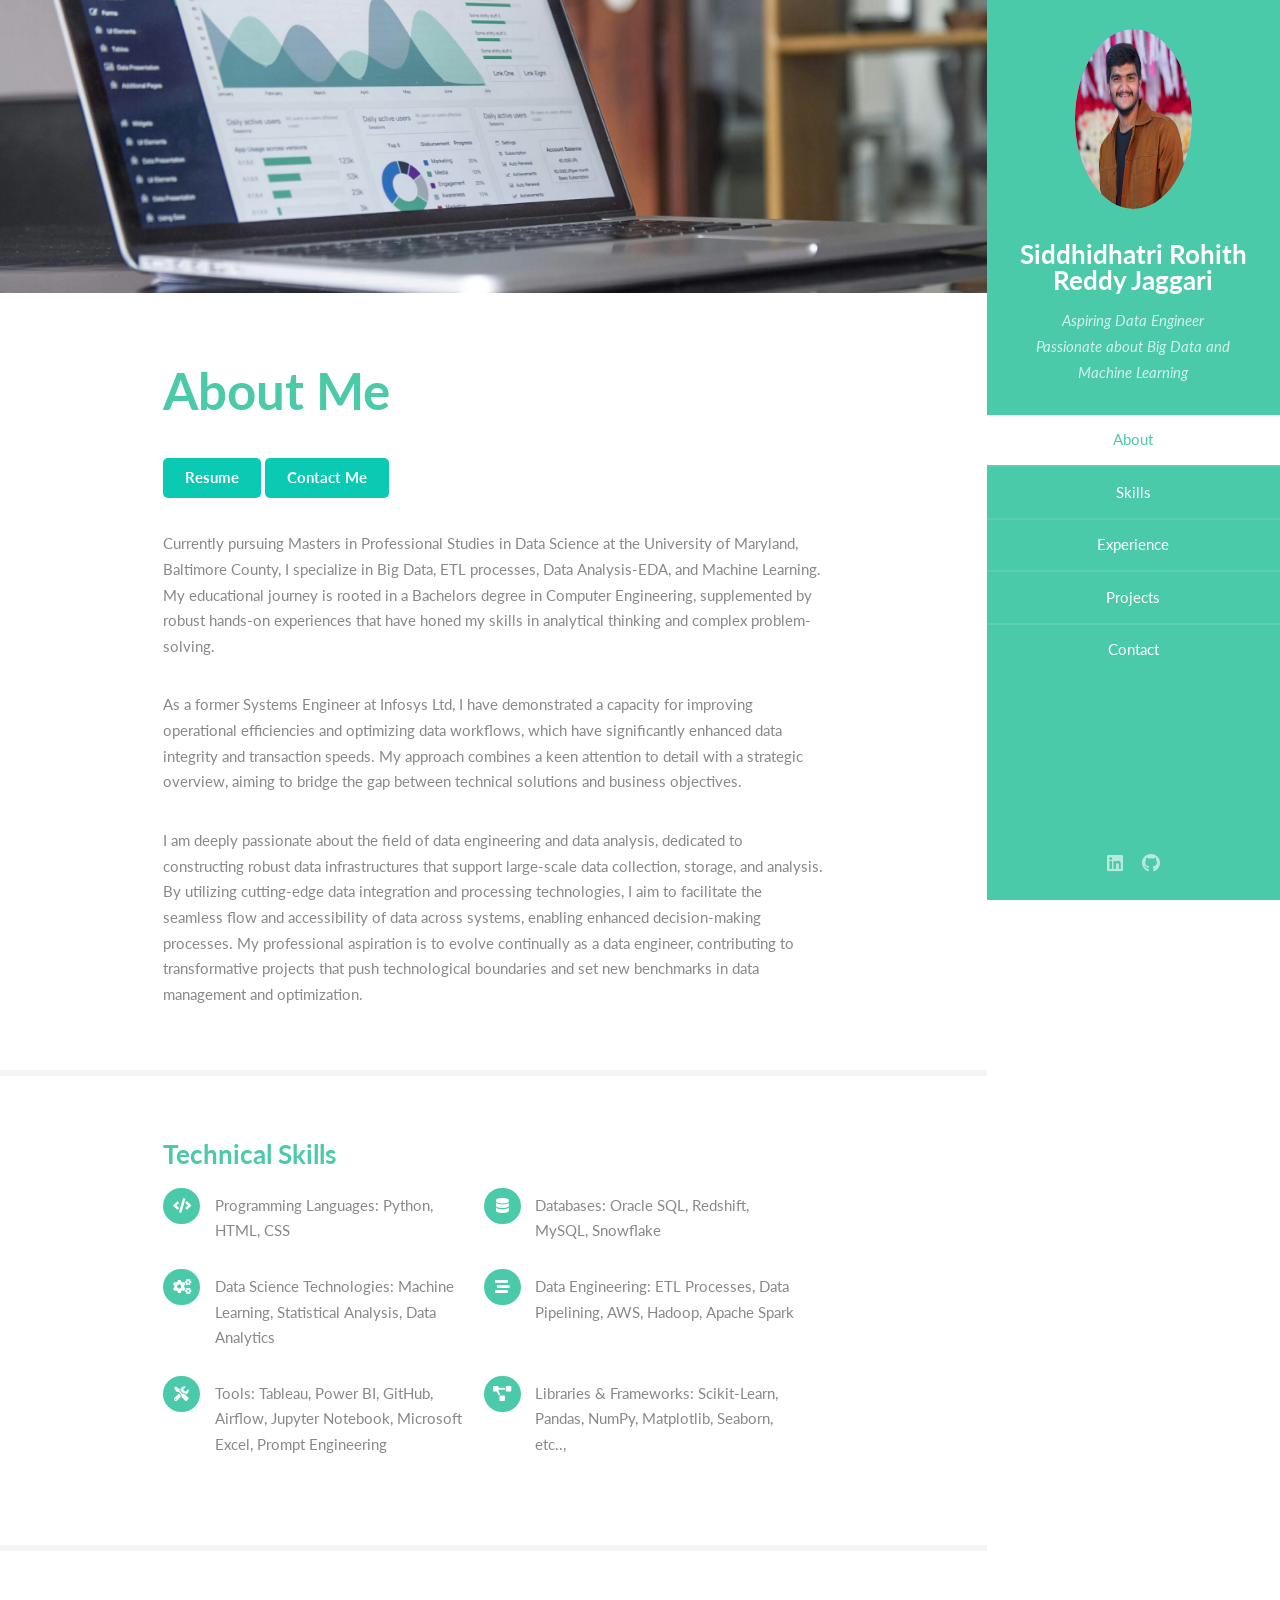
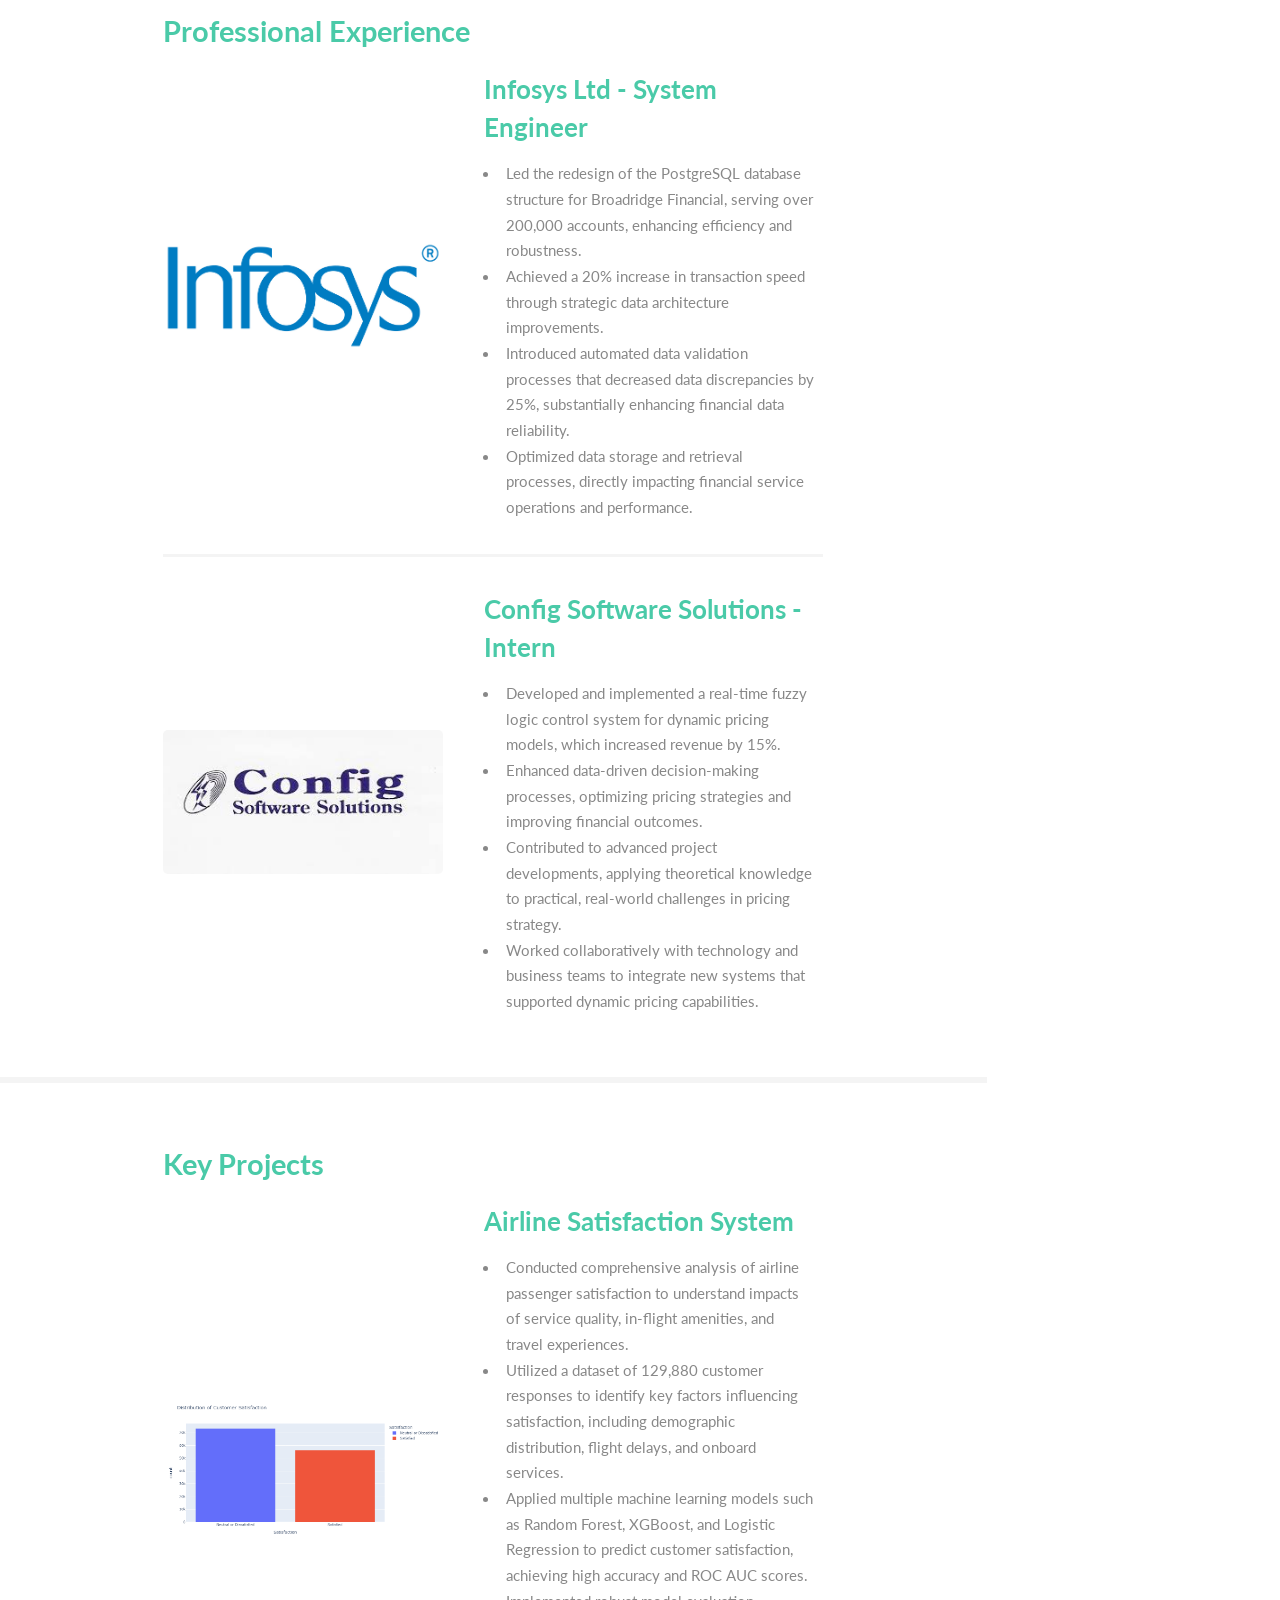
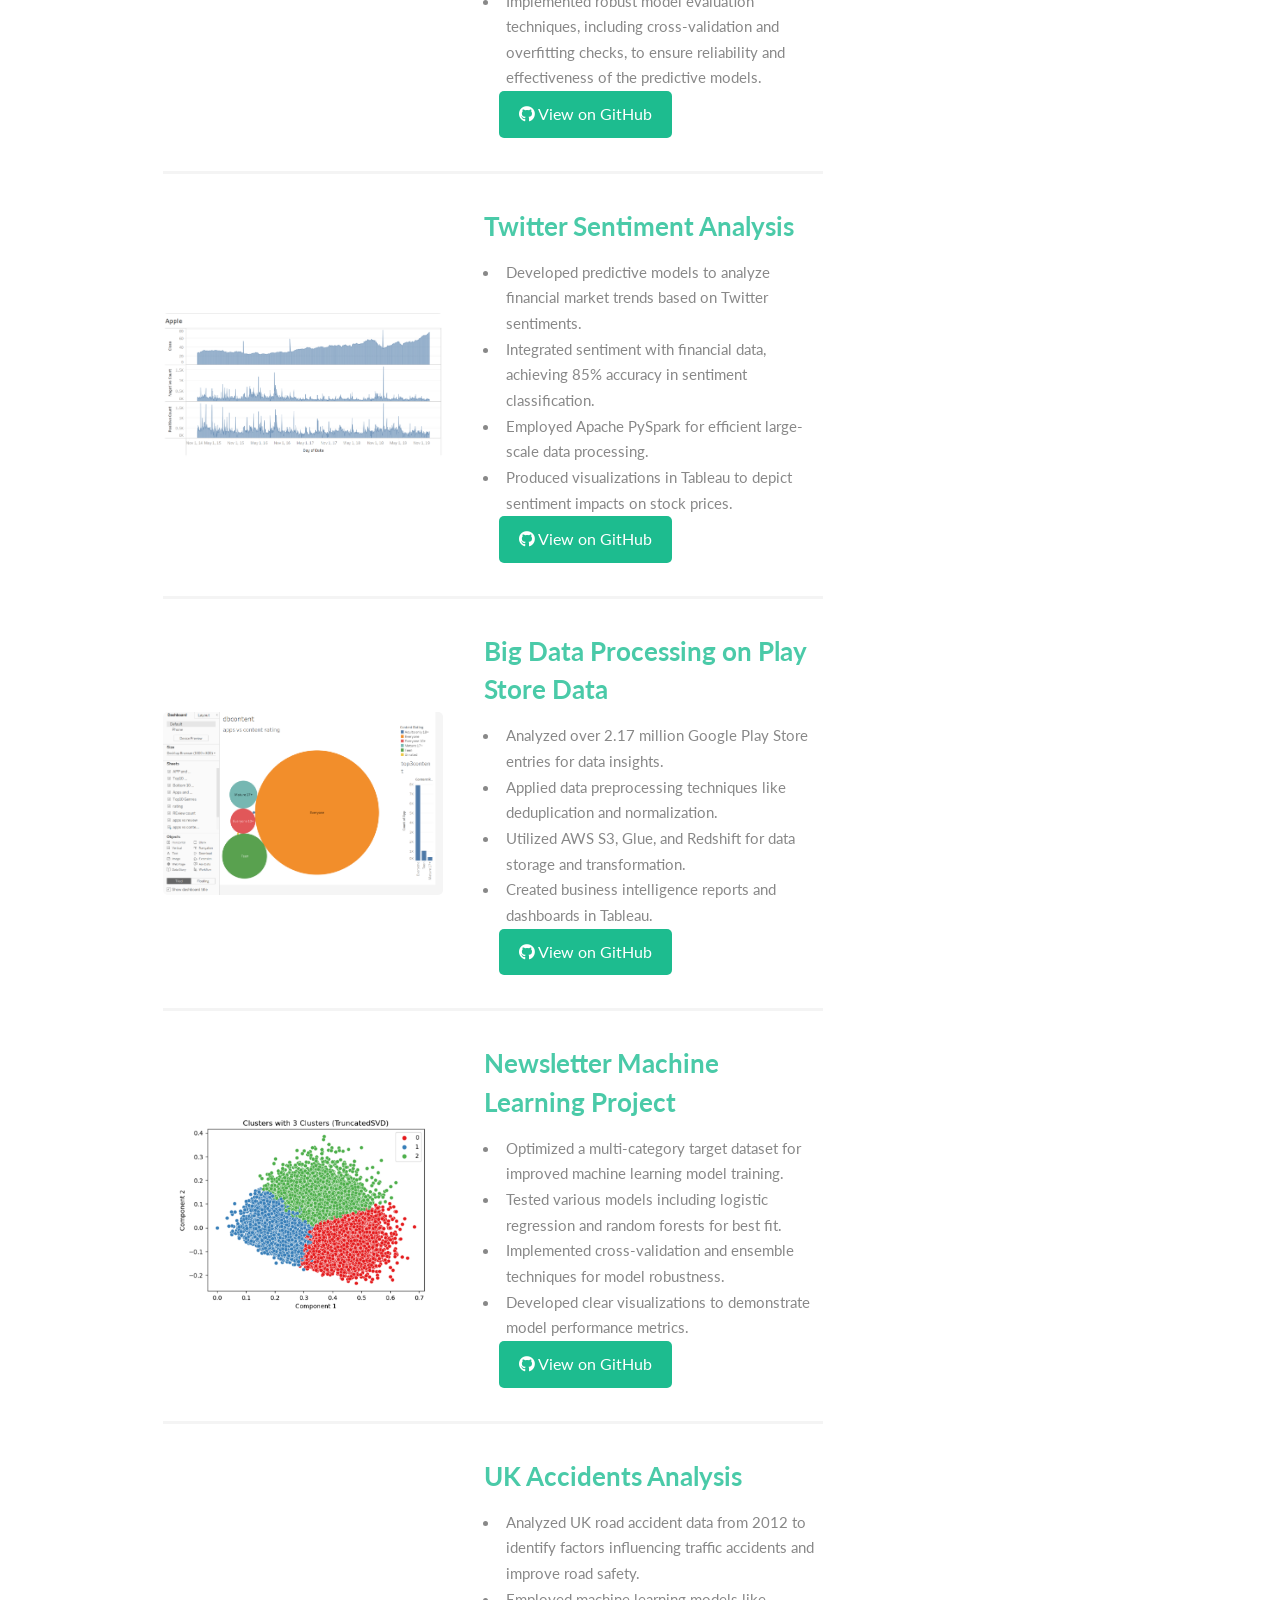
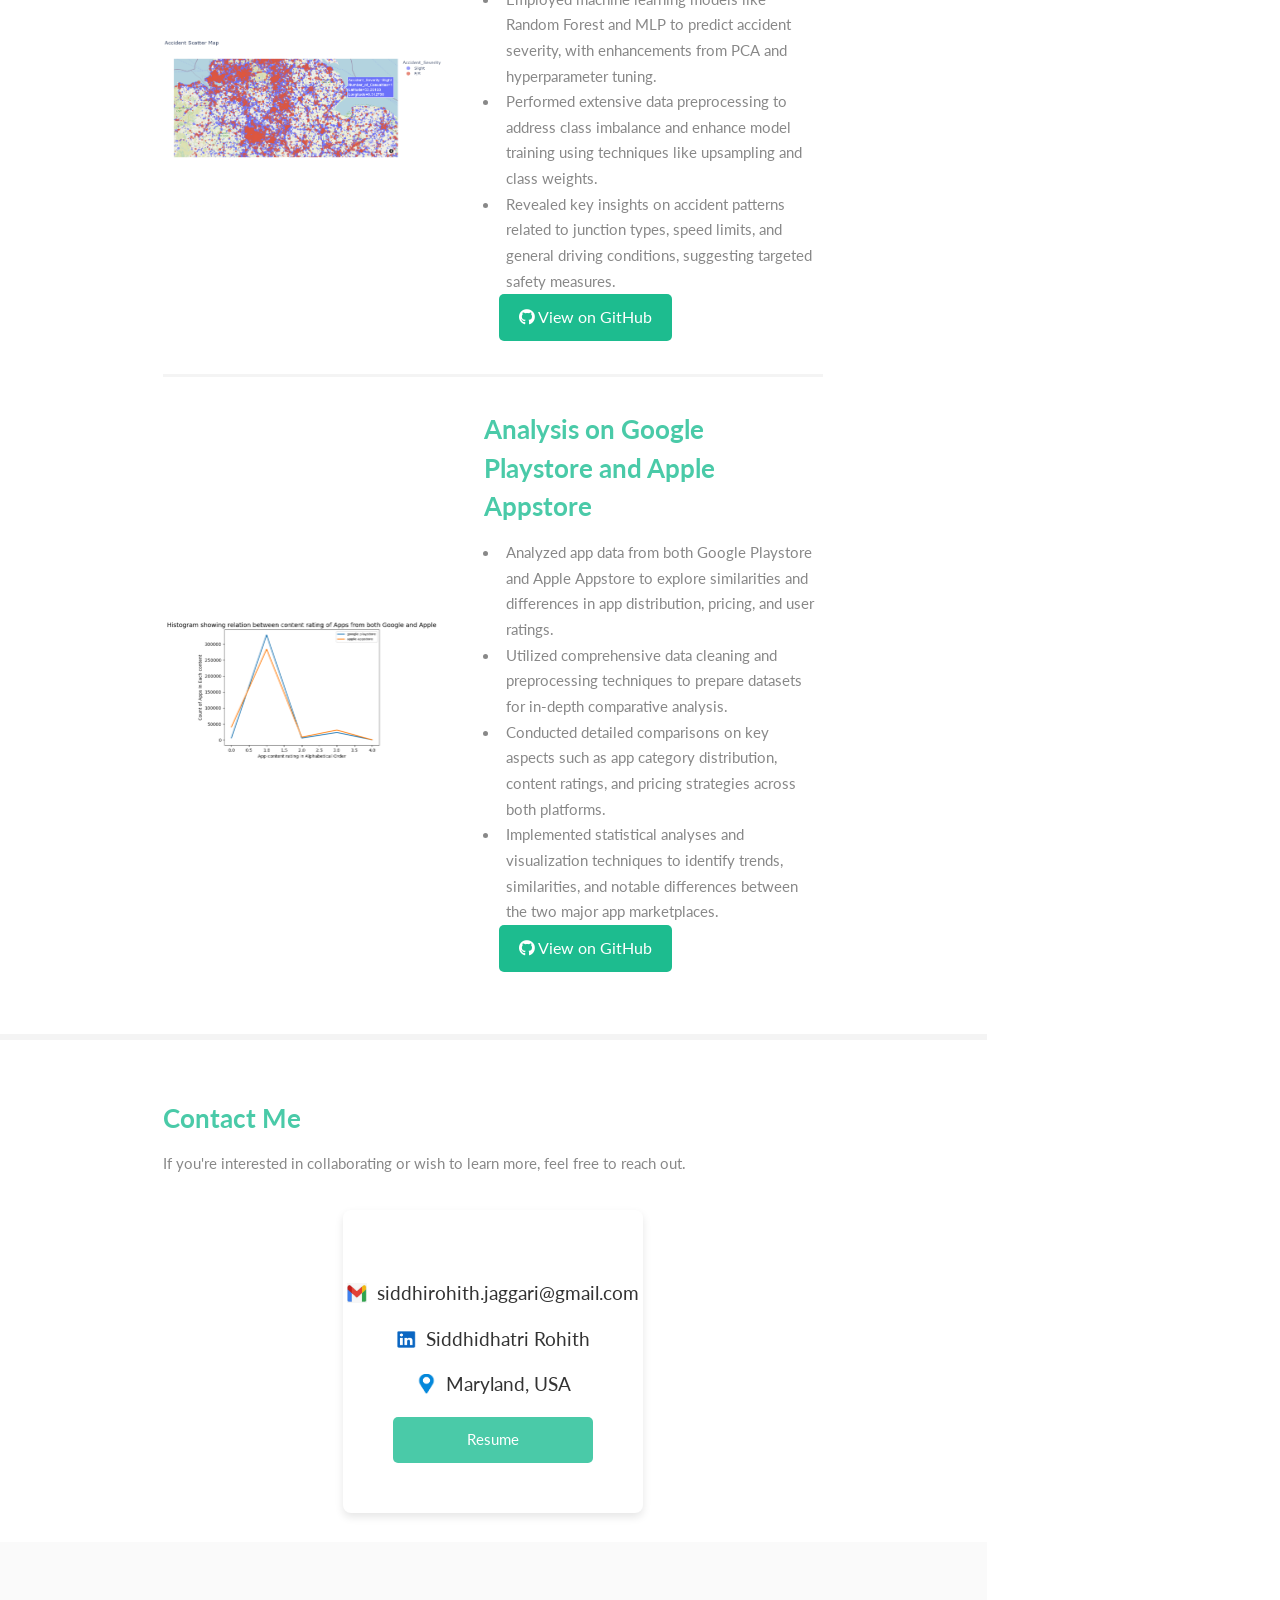
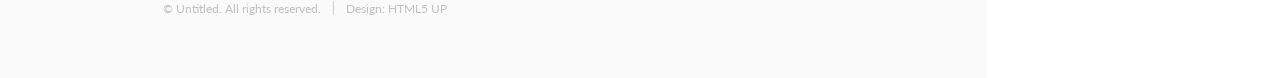
==== commit 9390bb05: "updated files" ====
--- a/index.html
+++ b/index.html
@@ -1,12 +1,7 @@
 <!DOCTYPE HTML>
-<!--
-	Read Only by HTML5 UP
-	html5up.net | @ajlkn
-	Free for personal and commercial use under the CCA 3.0 license (html5up.net/license)
--->
 <html>
 	<head>
-		<title>Siddhidhatri Rohith Reddy Jaggari</title>
+		<title>Siddhidhatri Rohith Reddy Jaggari - Portfolio</title>
 		<meta charset="utf-8" />
 		<meta name="viewport" content="width=device-width, initial-scale=1, user-scalable=no" />
 		<link rel="stylesheet" href="assets/css/main.css" />
@@ -16,26 +11,24 @@
 		<!-- Header -->
 			<section id="header">
 				<header>
-					<span class="image avatar"><img src="images/avatar.jpg" alt="" /></span>
-					<h1 id="logo"><a href="#">Willis Corto</a></h1>
-					<p>I got reprogrammed by a rogue AI<br />
-					and now I'm totally cray</p>
+					<span class="image avatar"><img src="images/mainpic1.JPG" alt="Siddhidhatri Rohith Reddy Jaggari" /></span>
+					<h1 id="logo"><a href="#">Siddhidhatri Rohith Reddy Jaggari</a></h1>
+					<p>Aspiring Data Engineer<br />
+					Passionate about Big Data and Machine Learning</p>
 				</header>
 				<nav id="nav">
 					<ul>
 						<li><a href="#one" class="active">About</a></li>
-						<li><a href="#two">Things I Can Do</a></li>
-						<li><a href="#three">A Few Accomplishments</a></li>
-						<li><a href="#four">Contact</a></li>
+						<li><a href="#two">Skills</a></li>
+						<li><a href="#three">Experience</a></li>
+						<li><a href="#four">Projects</a></li>
+						<li><a href="#five">Contact</a></li>
 					</ul>
 				</nav>
 				<footer>
 					<ul class="icons">
-						<li><a href="#" class="icon brands fa-twitter"><span class="label">Twitter</span></a></li>
-						<li><a href="#" class="icon brands fa-facebook-f"><span class="label">Facebook</span></a></li>
-						<li><a href="#" class="icon brands fa-instagram"><span class="label">Instagram</span></a></li>
-						<li><a href="#" class="icon brands fa-github"><span class="label">Github</span></a></li>
-						<li><a href="#" class="icon solid fa-envelope"><span class="label">Email</span></a></li>
+						<li><a href="https://linkedin.com/in/siddhidhatri-rohith-reddy-jaggari/" target="_blank" class="icon brands fa-linkedin"><span class="label">LinkedIn</span></a></li>
+						<li><a href="https://github.com/SiddhiRohith29" class="icon brands fa-github" target="_blank"><span class="label">GitHub</span></a></li>
 					</ul>
 				</footer>
 			</section>
@@ -49,59 +42,62 @@
 						<!-- One -->
 							<section id="one">
 								<div class="image main" data-position="center">
-									<img src="images/banner.jpg" alt="" />
+									<img src="images/analysispic.jpg" alt="" />
 								</div>
 								<div class="container">
 									<header class="major">
-										<h2>Read Only</h2>
-										<p>Just an incredibly simple responsive site<br />
-										template freebie by <a href="http://html5up.net">HTML5 UP</a>.</p>
+										<h2>About Me</h2>
 									</header>
-									<p>Faucibus sed lobortis aliquam lorem blandit. Lorem eu nunc metus col. Commodo id in arcu ante lorem ipsum sed accumsan erat praesent faucibus commodo ac mi lacus. Adipiscing mi ac commodo. Vis aliquet tortor ultricies non ante erat nunc integer eu ante ornare amet commetus vestibulum blandit integer in curae ac faucibus integer non. Adipiscing cubilia elementum.</p>
+                                    <p> <a onclick="window.open('Resume.pdf')" class="button" style="cursor: pointer;">Resume </a>  <a href="#five" class="button">Contact Me</a></p>
+									<p>Currently pursuing Masters in Professional Studies in Data Science at the University of Maryland, Baltimore County, I specialize in Big Data, ETL processes, Data Analysis-EDA, and Machine Learning. My educational journey is rooted in a Bachelors degree in Computer Engineering, supplemented by robust hands-on experiences that have honed my skills in analytical thinking and complex problem-solving.</p>
+                                    <p>As a former Systems Engineer at Infosys Ltd, I have demonstrated a capacity for improving operational efficiencies and optimizing data workflows, which have significantly enhanced data integrity and transaction speeds. My approach combines a keen attention to detail with a strategic overview, aiming to bridge the gap between technical solutions and business objectives.</p>
+                                    <p>I am deeply passionate about the field of data engineering and data analysis, dedicated to constructing robust data infrastructures that support large-scale data collection, storage, and analysis. By utilizing cutting-edge data integration and processing technologies, I aim to facilitate the seamless flow and accessibility of data across systems, enabling enhanced decision-making processes. My professional aspiration is to evolve continually as a data engineer, contributing to transformative projects that push technological boundaries and set new benchmarks in data management and optimization.</p>
 								</div>
 							</section>
 
 						<!-- Two -->
 							<section id="two">
 								<div class="container">
-									<h3>Things I Can Do</h3>
-									<p>Integer eu ante ornare amet commetus vestibulum blandit integer in curae ac faucibus integer non. Adipiscing cubilia elementum integer lorem ipsum dolor sit amet.</p>
-									<ul class="feature-icons">
-										<li class="icon solid fa-code">Write all the code</li>
-										<li class="icon solid fa-cubes">Stack small boxes</li>
-										<li class="icon solid fa-book">Read books and stuff</li>
-										<li class="icon solid fa-coffee">Drink much coffee</li>
-										<li class="icon solid fa-bolt">Lightning bolt</li>
-										<li class="icon solid fa-users">Shadow clone technique</li>
-									</ul>
+									<h3 style="color: #4acaa8;">Technical Skills</h3>
+                                    <ul class="feature-icons">
+                                        <li class="icon solid fa-code">Programming Languages: Python, HTML, CSS</li>
+                                        <li class="icon solid fa-database">Databases: Oracle SQL, Redshift, MySQL, Snowflake</li>
+                                        <li class="icon solid fa-cogs">Data Science Technologies: Machine Learning, Statistical Analysis, Data Analytics</li>
+                                        <li class="icon solid fa-stream">Data Engineering: ETL Processes, Data Pipelining, AWS, Hadoop, Apache Spark</li>
+                                        <li class="icon solid fa-tools">Tools: Tableau, Power BI, GitHub, Airflow, Jupyter Notebook, Microsoft Excel, Prompt Engineering</li>
+                                        <li class="icon solid fa-project-diagram">Libraries & Frameworks: Scikit-Learn, Pandas, NumPy, Matplotlib, Seaborn, etc..,</li>
+                                    </ul>
+
 								</div>
 							</section>
 
 						<!-- Three -->
 							<section id="three">
 								<div class="container">
-									<h3>A Few Accomplishments</h3>
-									<p>Integer eu ante ornare amet commetus vestibulum blandit integer in curae ac faucibus integer non. Adipiscing cubilia elementum integer. Integer eu ante ornare amet commetus.</p>
+									<h2 style="color: #4acaa8;">Professional Experience</h2>
 									<div class="features">
 										<article>
-											<a href="#" class="image"><img src="images/pic01.jpg" alt="" /></a>
-											<div class="inner">
-												<h4>Possibly broke spacetime</h4>
-												<p>Integer eu ante ornare amet commetus vestibulum blandit integer in curae ac faucibus integer adipiscing ornare amet.</p>
-											</div>
-										</article>
-										<article>
-											<a href="#" class="image"><img src="images/pic02.jpg" alt="" /></a>
-											<div class="inner">
-												<h4>Terraformed a small moon</h4>
-												<p>Integer eu ante ornare amet commetus vestibulum blandit integer in curae ac faucibus integer adipiscing ornare amet.</p>
-											</div>
-										</article>
-										<article>
-											<a href="#" class="image"><img src="images/pic03.jpg" alt="" /></a>
-											<div class="inner">
-												<h4>Snapped dark matter in the wild</h4>
-												<p>Integer eu ante ornare amet commetus vestibulum blandit integer in curae ac faucibus integer adipiscing ornare amet.</p>
+											<a href="#" class="image"><img src="images/infosyslogo.jpg" alt="Infosys Ltd" /></a>
+											<div class="inner">
+												<h3 style="color: #4acaa8;">Infosys Ltd - System Engineer</h3>
+												<ul>
+													<li>Led the redesign of the PostgreSQL database structure for Broadridge Financial, serving over 200,000 accounts, enhancing efficiency and robustness.</li>
+													<li>Achieved a 20% increase in transaction speed through strategic data architecture improvements.</li>
+													<li>Introduced automated data validation processes that decreased data discrepancies by 25%, substantially enhancing financial data reliability.</li>
+													<li>Optimized data storage and retrieval processes, directly impacting financial service operations and performance.</li>
+												</ul>
+											</div>
+										</article>
+										<article>
+											<a href="#" class="image"><img src="images/configsol.jpeg" alt="Config Software Solutions" /></a>
+											<div class="inner">
+												<h3 style="color: #4acaa8;">Config Software Solutions - Intern</h3>
+												<ul>
+													<li>Developed and implemented a real-time fuzzy logic control system for dynamic pricing models, which increased revenue by 15%.</li>
+													<li>Enhanced data-driven decision-making processes, optimizing pricing strategies and improving financial outcomes.</li>
+													<li>Contributed to advanced project developments, applying theoretical knowledge to practical, real-world challenges in pricing strategy.</li>
+													<li>Worked collaboratively with technology and business teams to integrate new systems that supported dynamic pricing capabilities.</li>
+												</ul>
 											</div>
 										</article>
 									</div>
@@ -111,355 +107,144 @@
 						<!-- Four -->
 							<section id="four">
 								<div class="container">
-									<h3>Contact Me</h3>
-									<p>Integer eu ante ornare amet commetus vestibulum blandit integer in curae ac faucibus integer non. Adipiscing cubilia elementum integer. Integer eu ante ornare amet commetus.</p>
-									<form method="post" action="#">
-										<div class="row gtr-uniform">
-											<div class="col-6 col-12-xsmall"><input type="text" name="name" id="name" placeholder="Name" /></div>
-											<div class="col-6 col-12-xsmall"><input type="email" name="email" id="email" placeholder="Email" /></div>
-											<div class="col-12"><input type="text" name="subject" id="subject" placeholder="Subject" /></div>
-											<div class="col-12"><textarea name="message" id="message" placeholder="Message" rows="6"></textarea></div>
-											<div class="col-12">
-												<ul class="actions">
-													<li><input type="submit" class="primary" value="Send Message" /></li>
-													<li><input type="reset" value="Reset Form" /></li>
-												</ul>
-											</div>
+									<h2 style="color: #4acaa8;">Key Projects</h3>
+									<div class="features">
+										<article>
+											<a href="#" class="image"><img src="images/capproj.png" alt="Config Software Solutions" /></a>
+											<div class="inner">
+												<div style="display: flex; align-items: center;">													
+													<h3 style="color: #4acaa8;">Airline Satisfaction System</h3>
+												</div>
+												<ul>
+													<li>Conducted comprehensive analysis of airline passenger satisfaction to understand impacts of service quality, in-flight amenities, and travel experiences.</li>
+													<li>Utilized a dataset of 129,880 customer responses to identify key factors influencing satisfaction, including demographic distribution, flight delays, and onboard services.</li>
+													<li>Applied multiple machine learning models such as Random Forest, XGBoost, and Logistic Regression to predict customer satisfaction, achieving high accuracy and ROC AUC scores.</li>
+													<li>Implemented robust model evaluation techniques, including cross-validation and overfitting checks, to ensure reliability and effectiveness of the predictive models.</li>
+													<a href="https://github.com/SiddhiRohith29/UMBC-DATA606-Capstone/tree/main/notebooks" target="_blank" class="icon brands fa-github github-button">
+													View on GitHub
+													</a>												
+												</ul>
+											</div>
+										</article>
+										<article>
+											<a href="#" class="image"><img src="images/twitter.png" alt="Config Software Solutions" /></a>
+											<div class="inner">
+												<div style="display: flex; align-items: center;">													
+													<h3 style="color: #4acaa8;">Twitter Sentiment Analysis</h3>
+												</div>
+												<ul>
+													<li>Developed predictive models to analyze financial market trends based on Twitter sentiments.</li>
+													<li>Integrated sentiment with financial data, achieving 85% accuracy in sentiment classification.</li>
+													<li>Employed Apache PySpark for efficient large-scale data processing.</li>
+													<li>Produced visualizations in Tableau to depict sentiment impacts on stock prices.</li>
+													<a href="https://github.com/SiddhiRohith29/Twitter_sentimental_analysis_BigData_Project/tree/main/Code" target="_blank" class="icon brands fa-github github-button">
+													View on GitHub
+													</a>												
+												</ul>
+											</div>
+										</article>
+
+										<article>
+											<a href="#" class="image"><img src="images/tabdbcontent.png" alt="Config Software Solutions" /></a>
+											<div class="inner">
+												<div style="display: flex; align-items: center;">													
+													<h3 style="color: #4acaa8;">Big Data Processing on Play Store Data</h3>
+												</div>
+												<ul>
+													<li>Analyzed over 2.17 million Google Play Store entries for data insights.</li>
+													<li>Applied data preprocessing techniques like deduplication and normalization.</li>
+													<li>Utilized AWS S3, Glue, and Redshift for data storage and transformation.</li>
+													<li>Created business intelligence reports and dashboards in Tableau.</li>
+													<a href="https://github.com/SiddhiRohith29/database_management_googleplay" target="_blank" class="icon brands fa-github github-button">
+													View on GitHub
+													</a>												
+												</ul>
+											</div>
+										</article>
+
+										<article>
+											<a href="#" class="image"><img src="images/newsletter.png" alt="Config Software Solutions" /></a>
+											<div class="inner">
+												<div style="display: flex; align-items: center;">													
+													<h3 style="color: #4acaa8;">Newsletter Machine Learning Project</h3>
+												</div>
+												<ul>
+													<li>Optimized a multi-category target dataset for improved machine learning model training.</li>
+													<li>Tested various models including logistic regression and random forests for best fit.</li>
+													<li>Implemented cross-validation and ensemble techniques for model robustness.</li>
+													<li>Developed clear visualizations to demonstrate model performance metrics.</li>
+													<a href="https://github.com/SiddhiRohith29/data602/blob/main/final%20proj/602%20final.ipynb" target="_blank" class="icon brands fa-github github-button">
+													View on GitHub
+													</a>												
+												</ul>
+											</div>
+										</article>
+
+										<article>
+											<a href="#" class="image"><img src="images/ukacc.png" alt="Config Software Solutions" /></a>
+											<div class="inner">
+												<div style="display: flex; align-items: center;">													
+													<h3 style="color: #4acaa8;">UK Accidents Analysis</h3>
+												</div>
+												<ul>
+													<li>Analyzed UK road accident data from 2012 to identify factors influencing traffic accidents and improve road safety.</li>
+													<li>Employed machine learning models like Random Forest and MLP to predict accident severity, with enhancements from PCA and hyperparameter tuning.</li>
+													<li>Performed extensive data preprocessing to address class imbalance and enhance model training using techniques like upsampling and class weights.</li>
+													<li>Revealed key insights on accident patterns related to junction types, speed limits, and general driving conditions, suggesting targeted safety measures.</li>
+													<a href="https://github.com/SiddhiRohith29/DataMiningProject" target="_blank" class="icon brands fa-github github-button">
+													View on GitHub
+													</a>												
+												</ul>
+											</div>
+										</article>
+
+										<article>
+											<a href="#" class="image"><img src="images/googapple.png" alt="Config Software Solutions" /></a>
+											<div class="inner">
+												<div style="display: flex; align-items: center;">													
+													<h3 style="color: #4acaa8;">Analysis on Google Playstore and Apple Appstore</h3>
+												</div>
+												<ul>
+													<li>Analyzed app data from both Google Playstore and Apple Appstore to explore similarities and differences in app distribution, pricing, and user ratings.</li>
+													<li>Utilized comprehensive data cleaning and preprocessing techniques to prepare datasets for in-depth comparative analysis.</li>
+													<li>Conducted detailed comparisons on key aspects such as app category distribution, content ratings, and pricing strategies across both platforms.</li>
+													<li>Implemented statistical analyses and visualization techniques to identify trends, similarities, and notable differences between the two major app marketplaces.</li>
+													<a href="https://github.com/SiddhiRohith29/googleplay_appleapps_merge_analysis" target="_blank" class="icon brands fa-github github-button">
+													View on GitHub
+													</a>												
+												</ul>
+											</div>
+										</article>																		
+								</div>
+							</section>
+
+						<!-- Five -->
+							<section id="five">
+								<div class="container">
+									<h3 style="color: #4acaa8;">Contact Me</h3>
+									<p>If you're interested in collaborating or wish to learn more, feel free to reach out.</p>
+									<div class="contact-card">
+										<div class="contact-item">
+											<a href="mailto:siddhirohith.jaggari@gmail.com" class="contact-link">
+												<img src="images/email.png" alt="Email Icon" class="iconimage">
+												<span style="font-size: 19px;">siddhirohith.jaggari@gmail.com</span>
+											</a>
 										</div>
-									</form>
-								</div>
-							</section>
-
-						<!-- Five -->
-						<!--
-							<section id="five">
-								<div class="container">
-									<h3>Elements</h3>
-
-									<section>
-										<h4>Text</h4>
-										<p>This is <b>bold</b> and this is <strong>strong</strong>. This is <i>italic</i> and this is <em>emphasized</em>.
-										This is <sup>superscript</sup> text and this is <sub>subscript</sub> text.
-										This is <u>underlined</u> and this is code: <code>for (;;) { ... }</code>. Finally, <a href="#">this is a link</a>.</p>
-										<hr />
-										<header>
-											<h4>Heading with a Subtitle</h4>
-											<p>Lorem ipsum dolor sit amet nullam id egestas urna aliquam</p>
-										</header>
-										<p>Nunc lacinia ante nunc ac lobortis. Interdum adipiscing gravida odio porttitor sem non mi integer non faucibus ornare mi ut ante amet placerat aliquet. Volutpat eu sed ante lacinia sapien lorem accumsan varius montes viverra nibh in adipiscing blandit tempus accumsan.</p>
-										<header>
-											<h5>Heading with a Subtitle</h5>
-											<p>Lorem ipsum dolor sit amet nullam id egestas urna aliquam</p>
-										</header>
-										<p>Nunc lacinia ante nunc ac lobortis. Interdum adipiscing gravida odio porttitor sem non mi integer non faucibus ornare mi ut ante amet placerat aliquet. Volutpat eu sed ante lacinia sapien lorem accumsan varius montes viverra nibh in adipiscing blandit tempus accumsan.</p>
-										<hr />
-										<h2>Heading Level 2</h2>
-										<h3>Heading Level 3</h3>
-										<h4>Heading Level 4</h4>
-										<h5>Heading Level 5</h5>
-										<h6>Heading Level 6</h6>
-										<hr />
-										<h5>Blockquote</h5>
-										<blockquote>Fringilla nisl. Donec accumsan interdum nisi, quis tincidunt felis sagittis eget tempus euismod. Vestibulum ante ipsum primis in faucibus vestibulum. Blandit adipiscing eu felis iaculis volutpat ac adipiscing accumsan faucibus. Vestibulum ante ipsum primis in faucibus lorem ipsum dolor sit amet nullam adipiscing eu felis.</blockquote>
-										<h5>Preformatted</h5>
-										<pre><code>i = 0;
-
-while (!deck.isInOrder()) {
-    print 'Iteration ' + i;
-    deck.shuffle();
-    i++;
-}
-
-print 'It took ' + i + ' iterations to sort the deck.';</code></pre>
-									</section>
-
-									<section>
-										<h4>Lists</h4>
-										<div class="row">
-											<div class="col-6 col-12-xsmall">
-												<h5>Unordered</h5>
-												<ul>
-													<li>Dolor pulvinar etiam magna etiam.</li>
-													<li>Sagittis adipiscing lorem eleifend.</li>
-													<li>Felis enim feugiat dolore viverra.</li>
-												</ul>
-												<h5>Alternate</h5>
-												<ul class="alt">
-													<li>Dolor pulvinar etiam magna etiam.</li>
-													<li>Sagittis adipiscing lorem eleifend.</li>
-													<li>Felis enim feugiat dolore viverra.</li>
-												</ul>
-											</div>
-											<div class="col-6 col-12-xsmall">
-												<h5>Ordered</h5>
-												<ol>
-													<li>Dolor pulvinar etiam magna etiam.</li>
-													<li>Etiam vel felis at lorem sed viverra.</li>
-													<li>Felis enim feugiat dolore viverra.</li>
-													<li>Dolor pulvinar etiam magna etiam.</li>
-													<li>Etiam vel felis at lorem sed viverra.</li>
-													<li>Felis enim feugiat dolore viverra.</li>
-												</ol>
-												<h5>Icons</h5>
-												<ul class="icons">
-													<li><a href="#" class="icon brands fa-twitter"><span class="label">Twitter</span></a></li>
-													<li><a href="#" class="icon brands fa-facebook-f"><span class="label">Facebook</span></a></li>
-													<li><a href="#" class="icon brands fa-instagram"><span class="label">Instagram</span></a></li>
-													<li><a href="#" class="icon brands fa-github"><span class="label">Github</span></a></li>
-													<li><a href="#" class="icon brands fa-dribbble"><span class="label">Dribbble</span></a></li>
-													<li><a href="#" class="icon brands fa-tumblr"><span class="label">Tumblr</span></a></li>
-												</ul>
-											</div>
+										<div class="contact-item">
+											<a href="https://www.linkedin.com/in/siddhidhatri-rohith-reddy-jaggari/" class="contact-link">
+												<img src="images/linkedin.png" alt="LinkedIn Icon" class="iconimage">
+												<span style="font-size: 19px;">Siddhidhatri Rohith</span>
+											</a>
 										</div>
-										<h5>Actions</h5>
-										<ul class="actions">
-											<li><a href="#" class="button primary">Default</a></li>
-											<li><a href="#" class="button">Default</a></li>
-											<li><a href="#" class="button alt">Default</a></li>
-										</ul>
-										<ul class="actions small">
-											<li><a href="#" class="button primary small">Small</a></li>
-											<li><a href="#" class="button small">Small</a></li>
-											<li><a href="#" class="button alt small">Small</a></li>
-										</ul>
-										<div class="row">
-											<div class="col-3 col-6-medium col-12-xsmall">
-												<ul class="actions stacked">
-													<li><a href="#" class="button primary">Default</a></li>
-													<li><a href="#" class="button">Default</a></li>
-													<li><a href="#" class="button alt">Default</a></li>
-												</ul>
-											</div>
-											<div class="col-3 col-6 col-12-xsmall">
-												<ul class="actions stacked">
-													<li><a href="#" class="button primary small">Small</a></li>
-													<li><a href="#" class="button small">Small</a></li>
-													<li><a href="#" class="button alt small">Small</a></li>
-												</ul>
-											</div>
-											<div class="col-3 col-6-medium col-12-xsmall">
-												<ul class="actions stacked">
-													<li><a href="#" class="button primary fit">Default</a></li>
-													<li><a href="#" class="button fit">Default</a></li>
-													<li><a href="#" class="button alt fit">Default</a></li>
-												</ul>
-											</div>
-											<div class="col-3 col-6-medium col-12-xsmall">
-												<ul class="actions stacked">
-													<li><a href="#" class="button primary small fit">Small</a></li>
-													<li><a href="#" class="button small fit">Small</a></li>
-													<li><a href="#" class="button alt small fit">Small</a></li>
-												</ul>
-											</div>
+										<div class="contact-item">
+											<img src="images/location.png" alt="Location Icon" class="iconimage">
+											<span style="font-size: 19px;">Maryland, USA</span>
 										</div>
-									</section>
-
-									<section>
-										<h4>Table</h4>
-										<h5>Default</h5>
-										<div class="table-wrapper">
-											<table>
-												<thead>
-													<tr>
-														<th>Name</th>
-														<th>Description</th>
-														<th>Price</th>
-													</tr>
-												</thead>
-												<tbody>
-													<tr>
-														<td>Item One</td>
-														<td>Ante turpis integer aliquet porttitor.</td>
-														<td>29.99</td>
-													</tr>
-													<tr>
-														<td>Item Two</td>
-														<td>Vis ac commodo adipiscing arcu aliquet.</td>
-														<td>19.99</td>
-													</tr>
-													<tr>
-														<td>Item Three</td>
-														<td> Morbi faucibus arcu accumsan lorem.</td>
-														<td>29.99</td>
-													</tr>
-													<tr>
-														<td>Item Four</td>
-														<td>Vitae integer tempus condimentum.</td>
-														<td>19.99</td>
-													</tr>
-													<tr>
-														<td>Item Five</td>
-														<td>Ante turpis integer aliquet porttitor.</td>
-														<td>29.99</td>
-													</tr>
-												</tbody>
-												<tfoot>
-													<tr>
-														<td colspan="2"></td>
-														<td>100.00</td>
-													</tr>
-												</tfoot>
-											</table>
-										</div>
-
-										<h5>Alternate</h5>
-										<div class="table-wrapper">
-											<table class="alt">
-												<thead>
-													<tr>
-														<th>Name</th>
-														<th>Description</th>
-														<th>Price</th>
-													</tr>
-												</thead>
-												<tbody>
-													<tr>
-														<td>Item One</td>
-														<td>Ante turpis integer aliquet porttitor.</td>
-														<td>29.99</td>
-													</tr>
-													<tr>
-														<td>Item Two</td>
-														<td>Vis ac commodo adipiscing arcu aliquet.</td>
-														<td>19.99</td>
-													</tr>
-													<tr>
-														<td>Item Three</td>
-														<td> Morbi faucibus arcu accumsan lorem.</td>
-														<td>29.99</td>
-													</tr>
-													<tr>
-														<td>Item Four</td>
-														<td>Vitae integer tempus condimentum.</td>
-														<td>19.99</td>
-													</tr>
-													<tr>
-														<td>Item Five</td>
-														<td>Ante turpis integer aliquet porttitor.</td>
-														<td>29.99</td>
-													</tr>
-												</tbody>
-												<tfoot>
-													<tr>
-														<td colspan="2"></td>
-														<td>100.00</td>
-													</tr>
-												</tfoot>
-											</table>
-										</div>
-									</section>
-
-									<section>
-										<h4>Buttons</h4>
-										<ul class="actions">
-											<li><a href="#" class="button primary">Primary</a></li>
-											<li><a href="#" class="button">Default</a></li>
-											<li><a href="#" class="button alt">Alternate</a></li>
-										</ul>
-										<ul class="actions">
-											<li><a href="#" class="button primary large">Large</a></li>
-											<li><a href="#" class="button">Default</a></li>
-											<li><a href="#" class="button alt small">Small</a></li>
-										</ul>
-										<ul class="actions fit">
-											<li><a href="#" class="button primary fit">Fit</a></li>
-											<li><a href="#" class="button fit">Fit</a></li>
-											<li><a href="#" class="button alt fit">Fit</a></li>
-										</ul>
-										<ul class="actions fit small">
-											<li><a href="#" class="button primary fit small">Fit + Small</a></li>
-											<li><a href="#" class="button fit small">Fit + Small</a></li>
-											<li><a href="#" class="button alt fit small">Fit + Small</a></li>
-										</ul>
-										<ul class="actions">
-											<li><a href="#" class="button primary icon solid fa-download">Icon</a></li>
-											<li><a href="#" class="button icon solid fa-download">Icon</a></li>
-											<li><a href="#" class="button alt icon solid fa-check">Icon</a></li>
-										</ul>
-										<ul class="actions">
-											<li><span class="button primary disabled">Primary</span></li>
-											<li><span class="button disabled">Default</span></li>
-											<li><span class="button alt disabled">Alternate</span></li>
-										</ul>
-									</section>
-
-									<section>
-										<h4>Form</h4>
-										<form method="post" action="#">
-											<div class="row gtr-uniform">
-												<div class="col-6 col-12-xsmall">
-													<input type="text" name="demo-name" id="demo-name" value="" placeholder="Name" />
-												</div>
-												<div class="col-6 col-12-xsmall">
-													<input type="email" name="demo-email" id="demo-email" value="" placeholder="Email" />
-												</div>
-												<div class="col-12">
-													<select name="demo-category" id="demo-category">
-														<option value="">- Category -</option>
-														<option value="1">Manufacturing</option>
-														<option value="1">Shipping</option>
-														<option value="1">Administration</option>
-														<option value="1">Human Resources</option>
-													</select>
-												</div>
-												<div class="col-4 col-12-medium">
-													<input type="radio" id="demo-priority-low" name="demo-priority" checked>
-													<label for="demo-priority-low">Low Priority</label>
-												</div>
-												<div class="col-4 col-12-medium">
-													<input type="radio" id="demo-priority-normal" name="demo-priority">
-													<label for="demo-priority-normal">Normal Priority</label>
-												</div>
-												<div class="col-4 col-12-medium">
-													<input type="radio" id="demo-priority-high" name="demo-priority">
-													<label for="demo-priority-high">High Priority</label>
-												</div>
-												<div class="col-6 col-12-medium">
-													<input type="checkbox" id="demo-copy" name="demo-copy">
-													<label for="demo-copy">Email me a copy of this message</label>
-												</div>
-												<div class="col-6 col-12-medium">
-													<input type="checkbox" id="demo-human" name="demo-human" checked>
-													<label for="demo-human">I am a human and not a robot</label>
-												</div>
-												<div class="col-12">
-													<textarea name="demo-message" id="demo-message" placeholder="Enter your message" rows="6"></textarea>
-												</div>
-												<div class="col-12">
-													<ul class="actions">
-														<li><input type="submit" value="Send Message" /></li>
-														<li><input type="reset" value="Reset" class="alt" /></li>
-													</ul>
-												</div>
-											</div>
-										</form>
-									</section>
-
-									<section>
-										<h4>Image</h4>
-										<h5>Fit</h5>
-										<span class="image fit"><img src="images/banner.jpg" alt="" /></span>
-										<div class="box alt">
-											<div class="row gtr-50 gtr-uniform">
-												<div class="col-4"><span class="image fit"><img src="images/pic01.jpg" alt="" /></span></div>
-												<div class="col-4"><span class="image fit"><img src="images/pic02.jpg" alt="" /></span></div>
-												<div class="col-4"><span class="image fit"><img src="images/pic03.jpg" alt="" /></span></div>
-												<div class="col-4"><span class="image fit"><img src="images/pic02.jpg" alt="" /></span></div>
-												<div class="col-4"><span class="image fit"><img src="images/pic03.jpg" alt="" /></span></div>
-												<div class="col-4"><span class="image fit"><img src="images/pic01.jpg" alt="" /></span></div>
-												<div class="col-4"><span class="image fit"><img src="images/pic03.jpg" alt="" /></span></div>
-												<div class="col-4"><span class="image fit"><img src="images/pic01.jpg" alt="" /></span></div>
-												<div class="col-4"><span class="image fit"><img src="images/pic02.jpg" alt="" /></span></div>
-											</div>
-										</div>
-										<h5>Left &amp; Right</h5>
-										<p><span class="image left"><img src="images/avatar.jpg" alt="" /></span>Fringilla nisl. Donec accumsan interdum nisi, quis tincidunt felis sagittis eget. tempus euismod. Vestibulum ante ipsum primis in faucibus vestibulum. Blandit adipiscing eu felis iaculis volutpat ac adipiscing accumsan eu faucibus. Integer ac pellentesque praesent tincidunt felis sagittis eget. tempus euismod. Vestibulum ante ipsum primis in faucibus vestibulum. Blandit adipiscing eu felis iaculis volutpat ac adipiscing accumsan eu faucibus. Integer ac pellentesque praesent. Donec accumsan interdum nisi, quis tincidunt felis sagittis eget. tempus euismod. Vestibulum ante ipsum primis in faucibus vestibulum. Blandit adipiscing eu felis iaculis volutpat ac adipiscing accumsan eu faucibus. Integer ac pellentesque praesent tincidunt felis sagittis eget. tempus euismod. Vestibulum ante ipsum primis in faucibus vestibulum. Blandit adipiscing eu felis iaculis volutpat ac adipiscing accumsan eu faucibus. Integer ac pellentesque praesent.</p>
-										<p><span class="image right"><img src="images/avatar.jpg" alt="" /></span>Fringilla nisl. Donec accumsan interdum nisi, quis tincidunt felis sagittis eget. tempus euismod. Vestibulum ante ipsum primis in faucibus vestibulum. Blandit adipiscing eu felis iaculis volutpat ac adipiscing accumsan eu faucibus. Integer ac pellentesque praesent tincidunt felis sagittis eget. tempus euismod. Vestibulum ante ipsum primis in faucibus vestibulum. Blandit adipiscing eu felis iaculis volutpat ac adipiscing accumsan eu faucibus. Integer ac pellentesque praesent. Donec accumsan interdum nisi, quis tincidunt felis sagittis eget. tempus euismod. Vestibulum ante ipsum primis in faucibus vestibulum. Blandit adipiscing eu felis iaculis volutpat ac adipiscing accumsan eu faucibus. Integer ac pellentesque praesent tincidunt felis sagittis eget. tempus euismod. Vestibulum ante ipsum primis in faucibus vestibulum. Blandit adipiscing eu felis iaculis volutpat ac adipiscing accumsan eu faucibus. Integer ac pellentesque praesent.</p>
-									</section>
-
-								</div>
-							</section>
-						-->
+										<a onclick="window.open('Resume.pdf')" class="resume" style="cursor: pointer;">Resume</a>
+									</div>
+									<div class="spacer"></div>
+								</div>
+							</section>
 
 					</div>
 
@@ -484,4 +269,4 @@
 			<script src="assets/js/main.js"></script>
 
 	</body>
-</html>+</html>
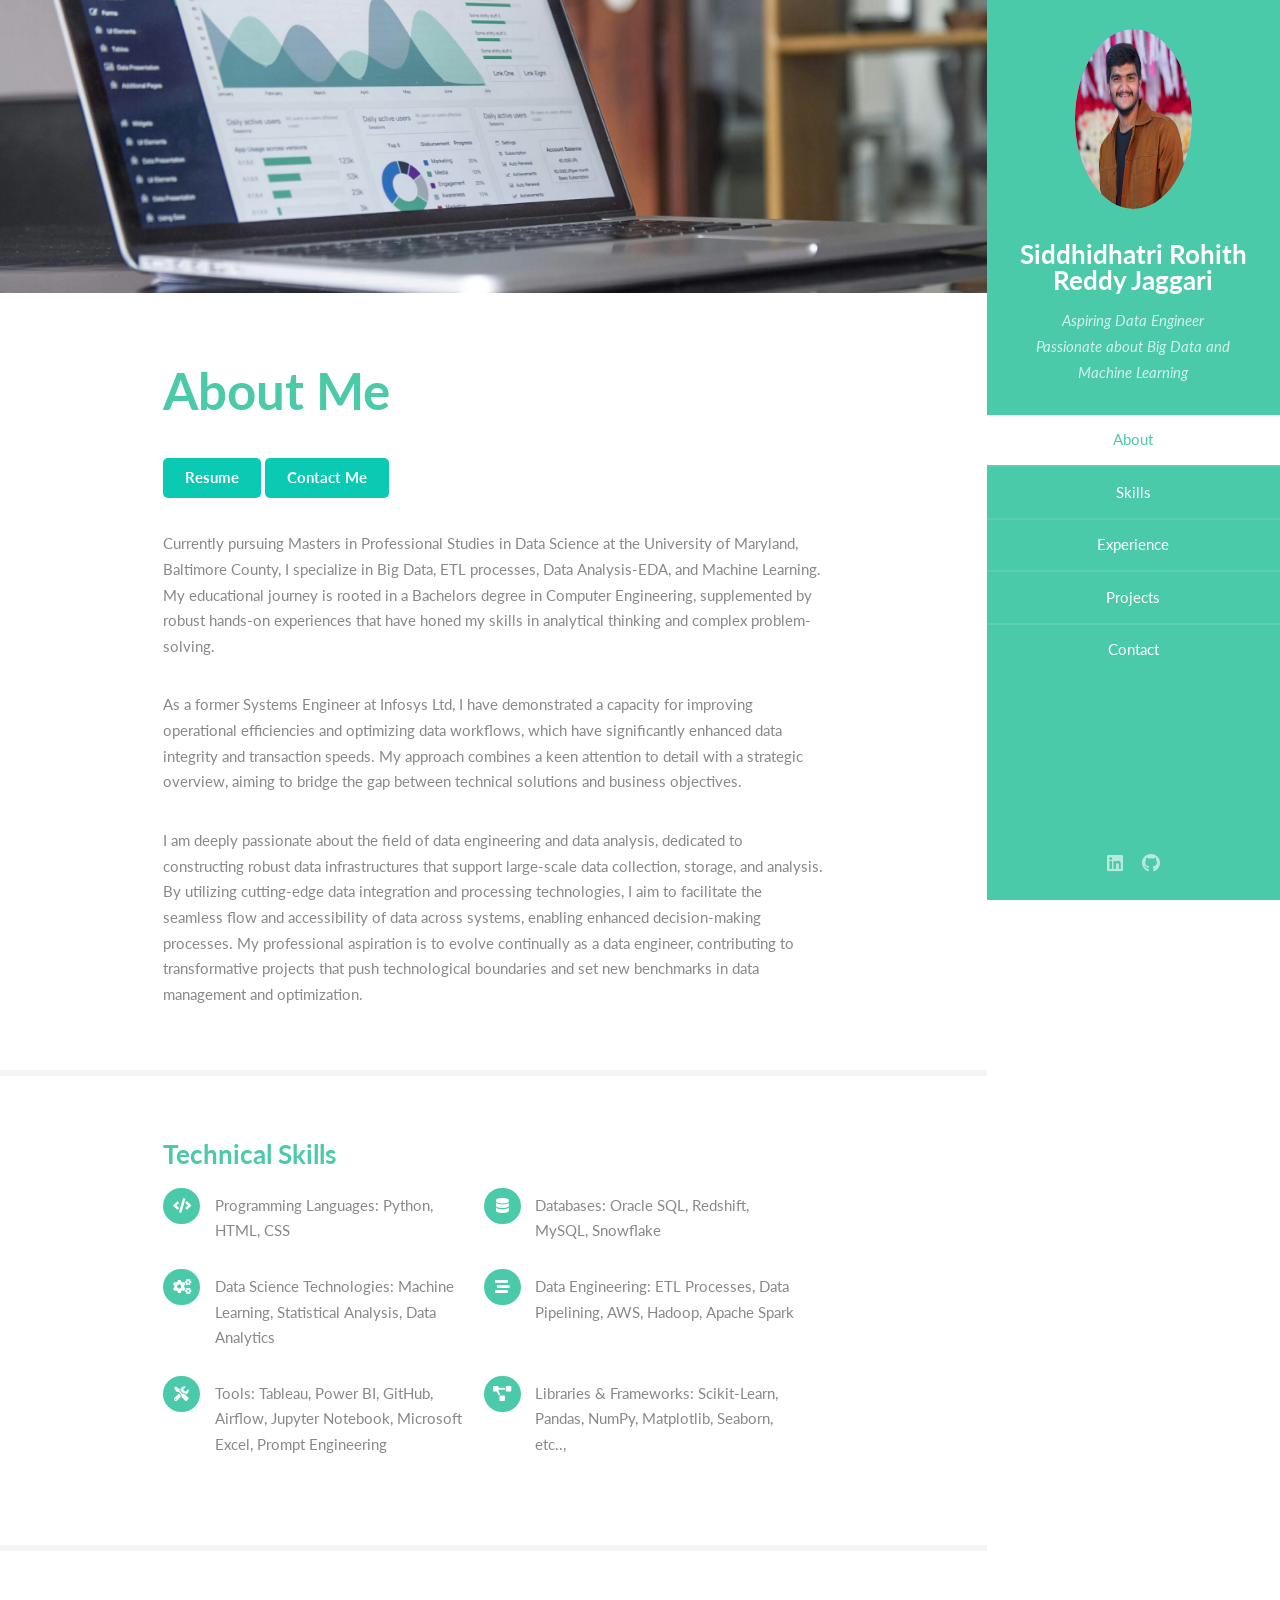
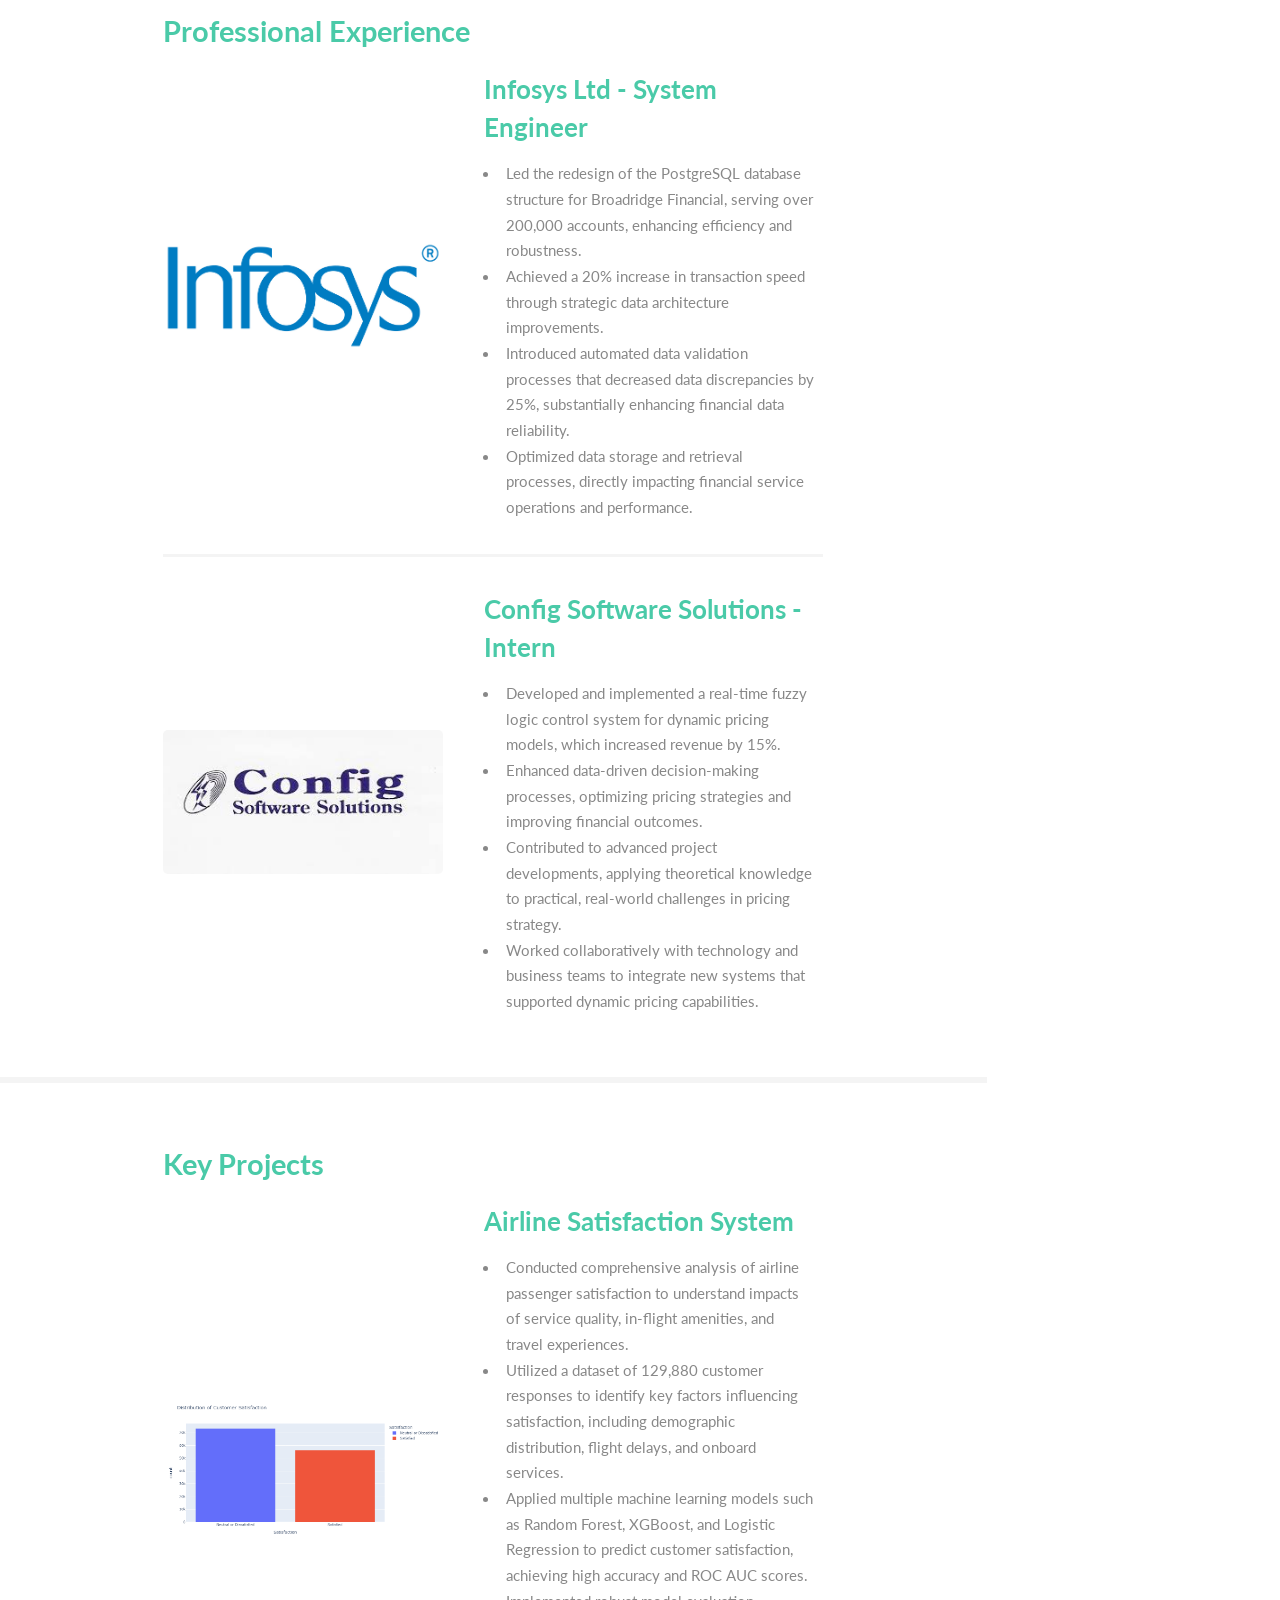
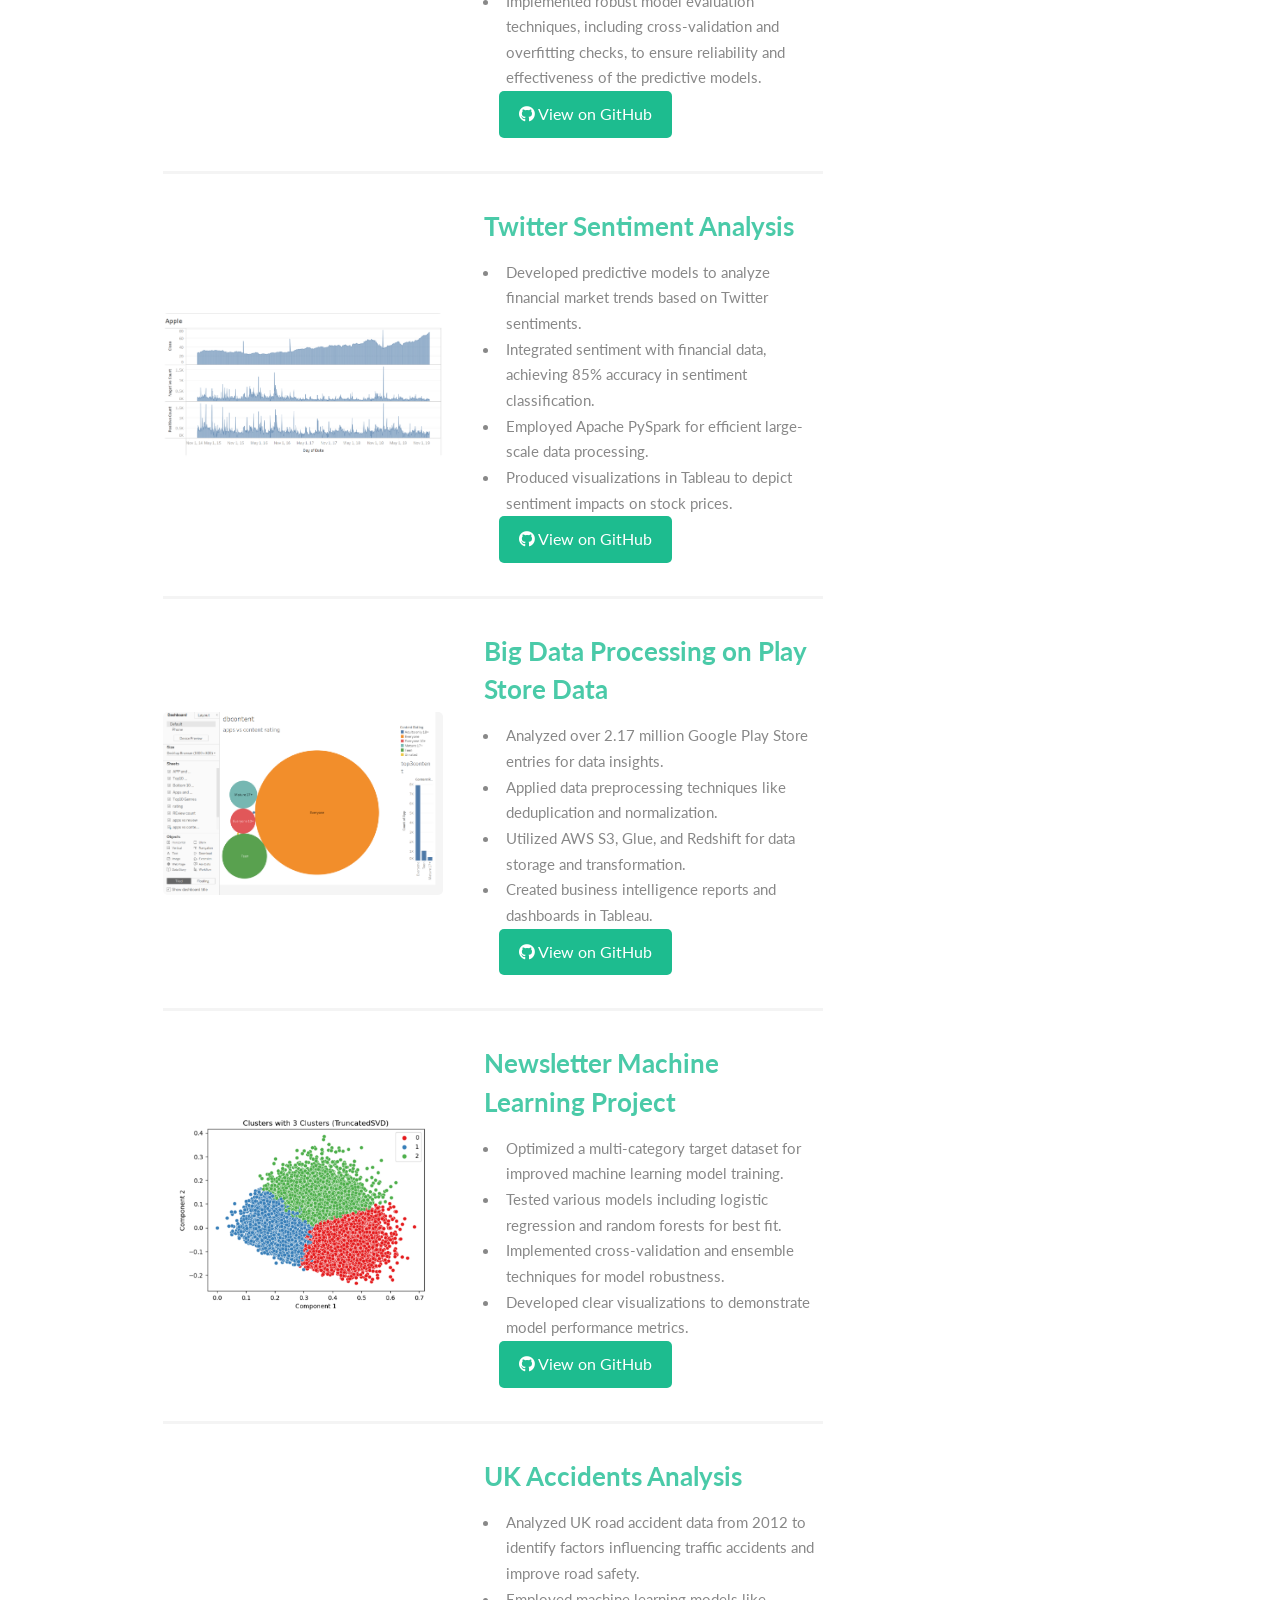
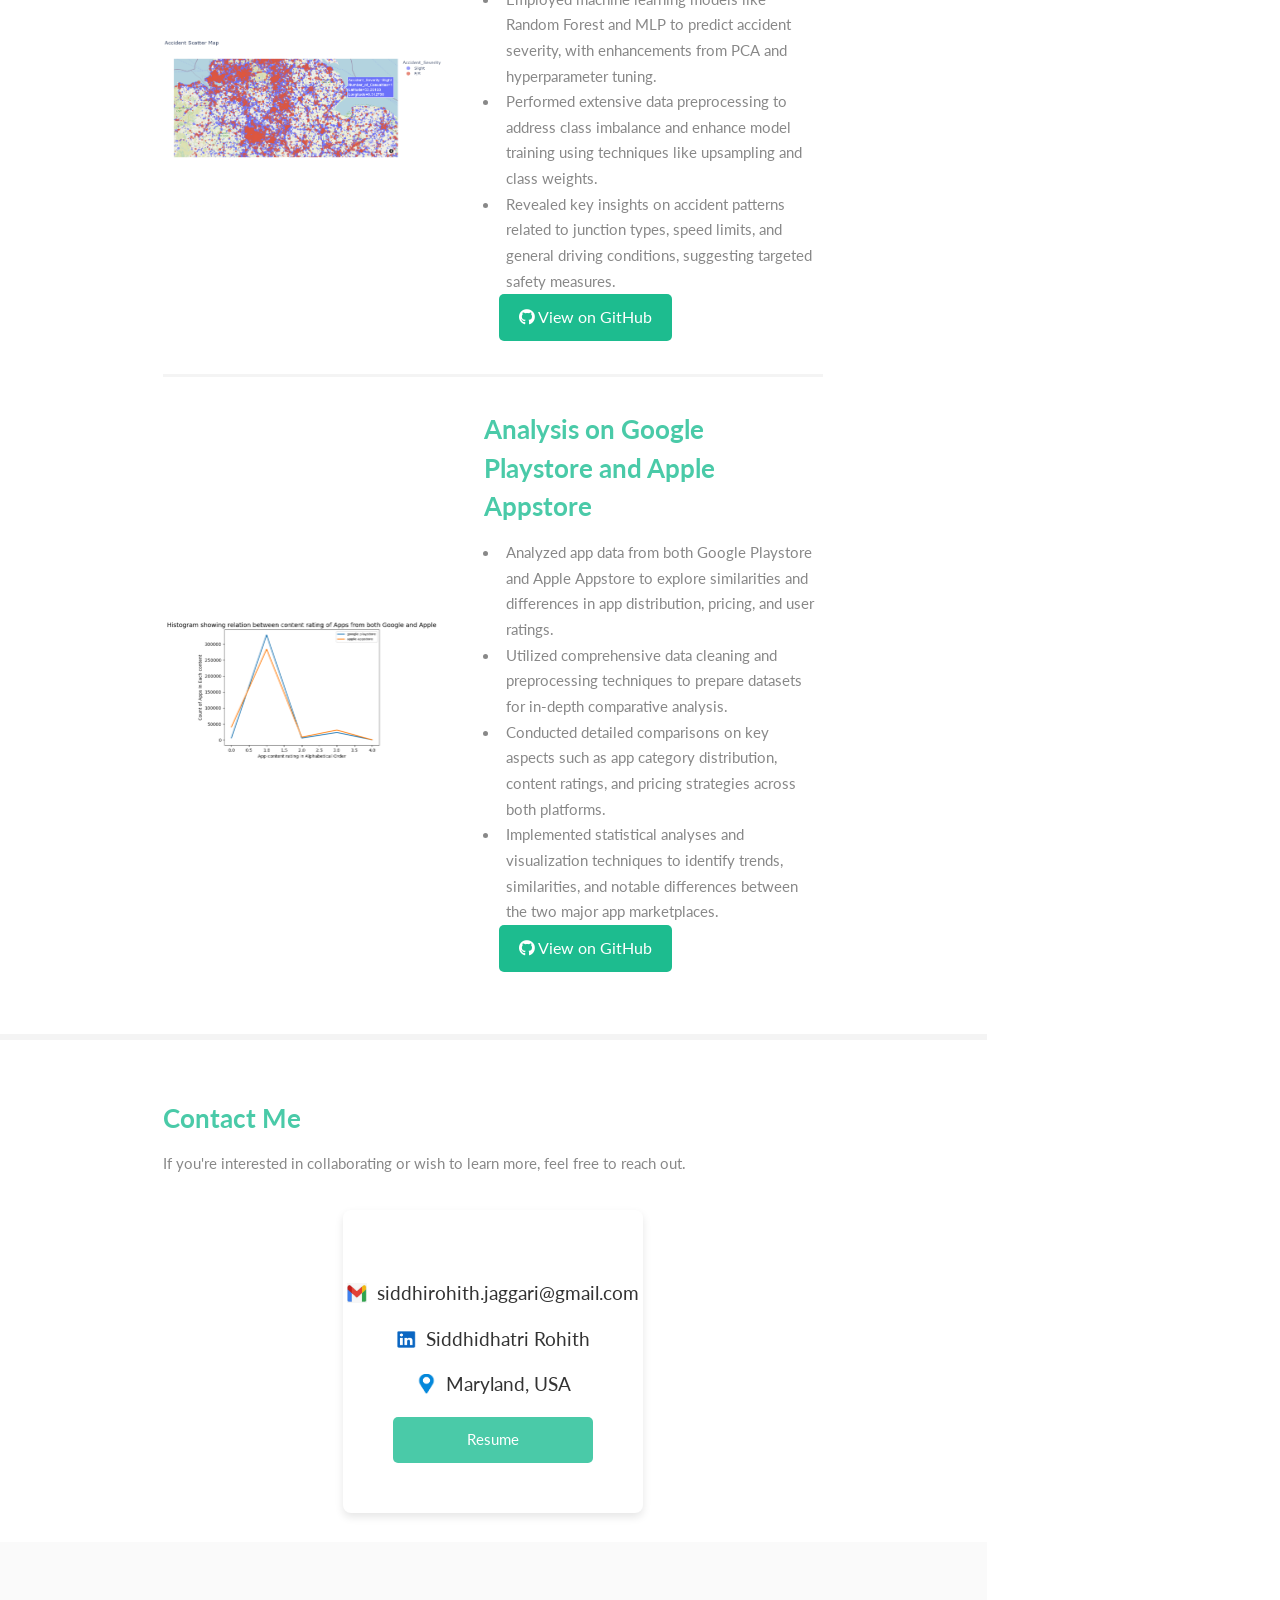
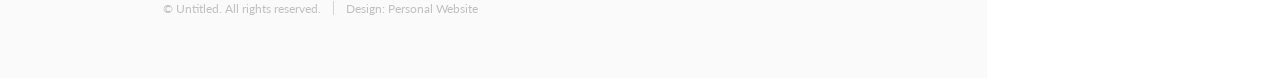
==== commit 40885c1d: "updated" ====
--- a/index.html
+++ b/index.html
@@ -252,7 +252,7 @@
 					<section id="footer">
 						<div class="container">
 							<ul class="copyright">
-								<li>&copy; Untitled. All rights reserved.</li><li>Design: <a href="http://html5up.net">HTML5 UP</a></li>
+								<li>&copy; Untitled. All rights reserved.</li><li>Design: <a href="http://html5up.net">Personal Website</a></li>
 							</ul>
 						</div>
 					</section>
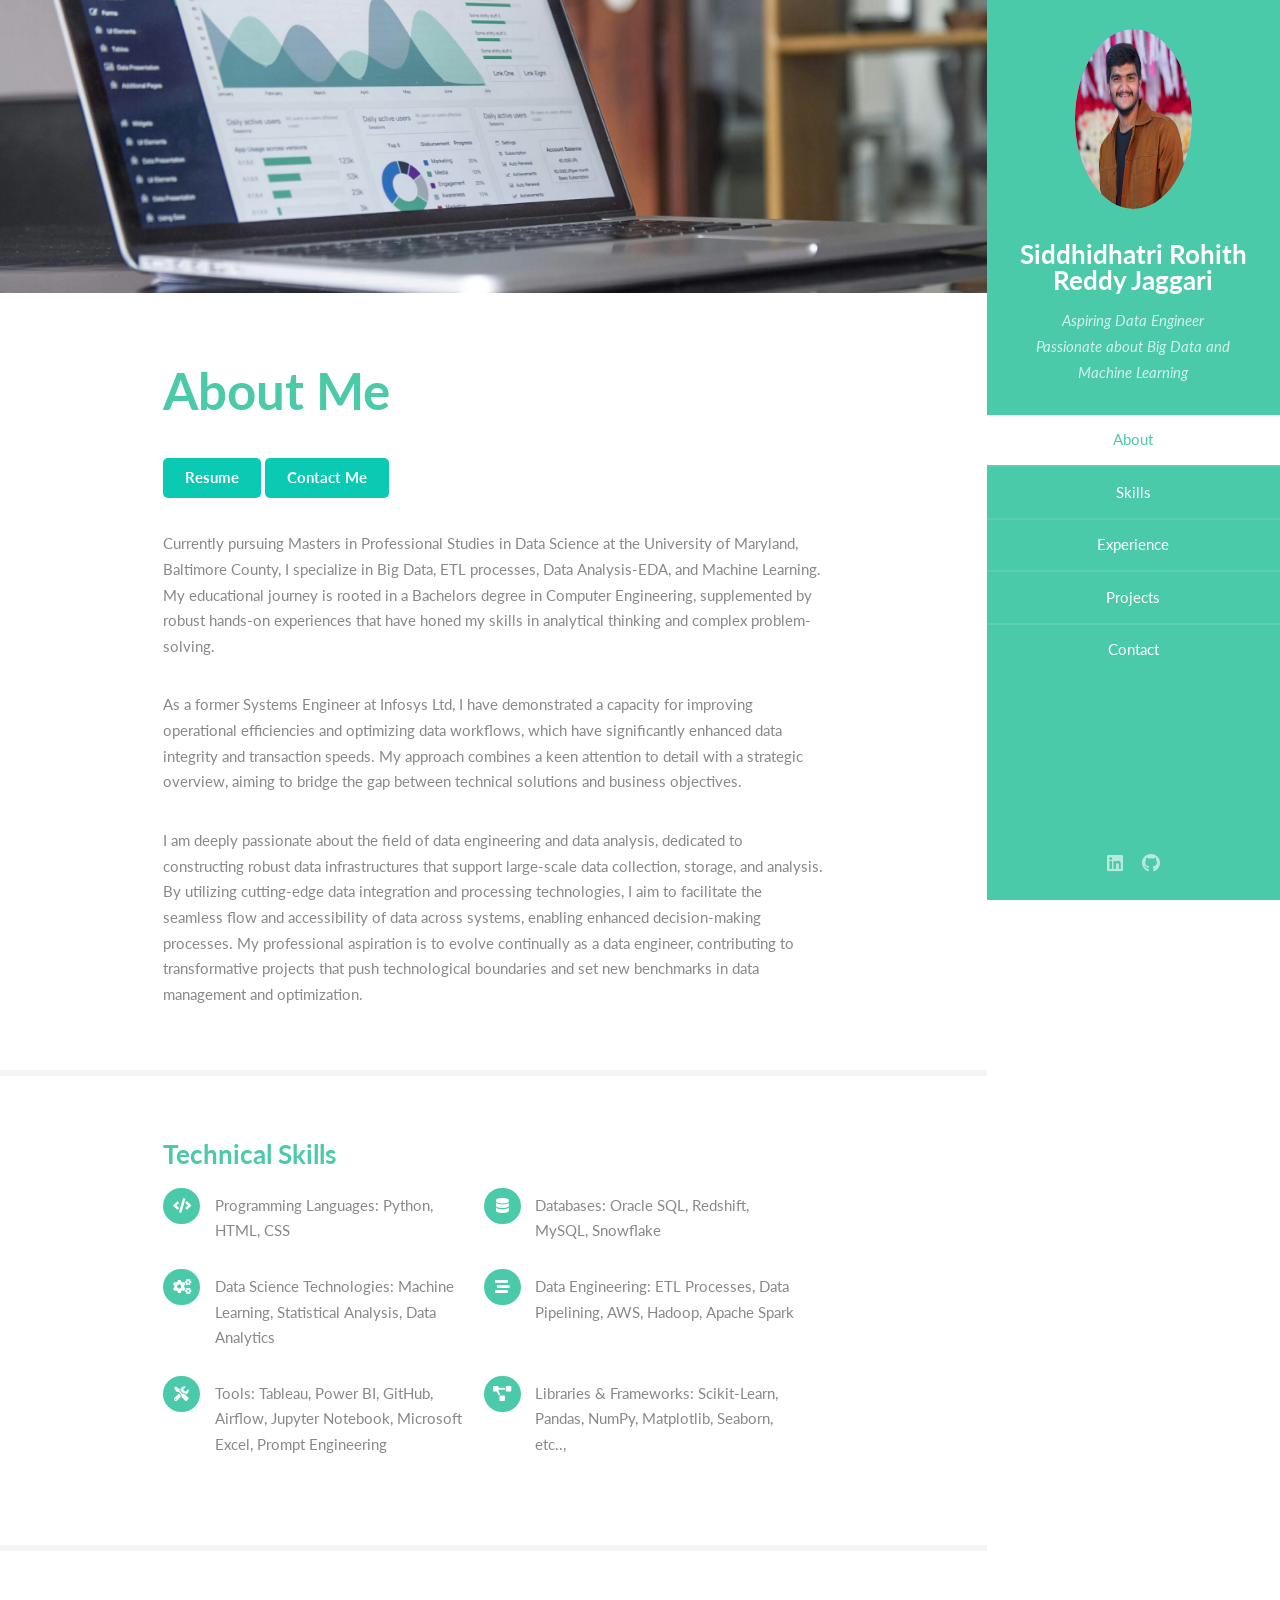
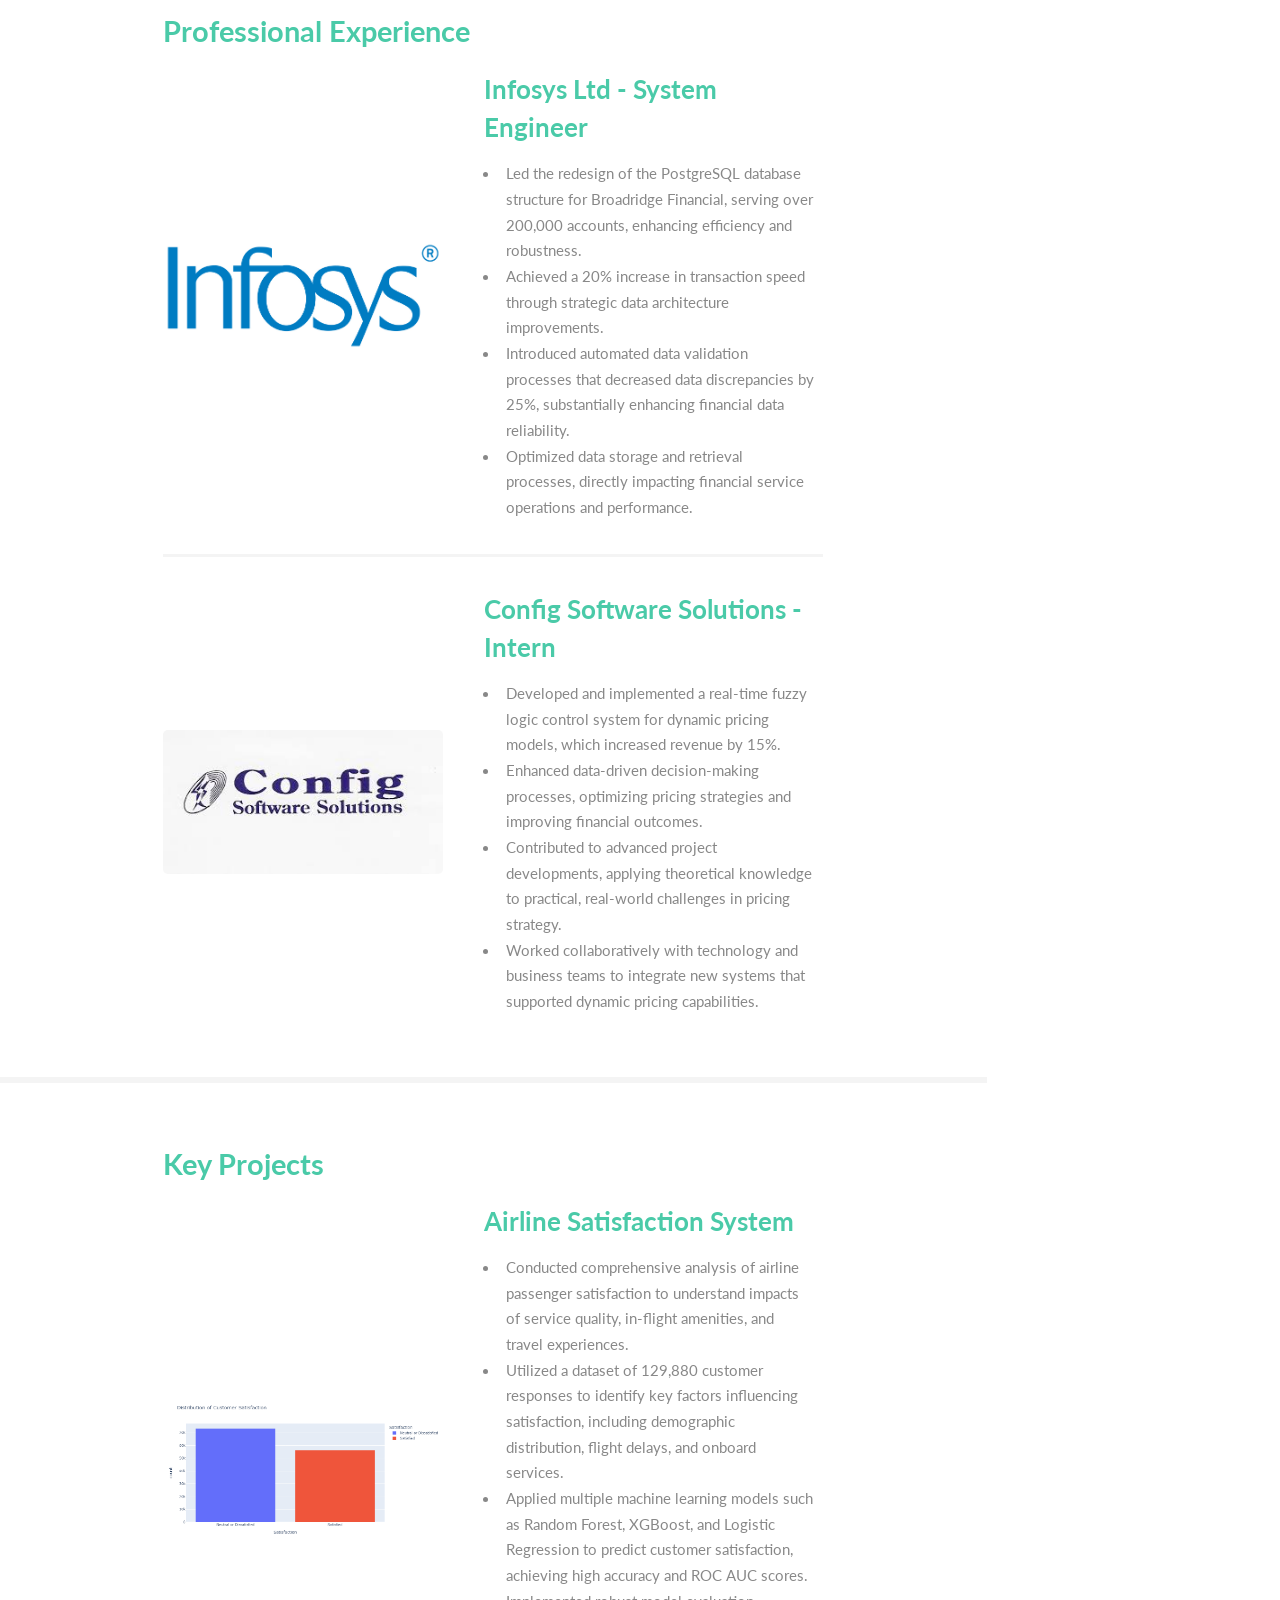
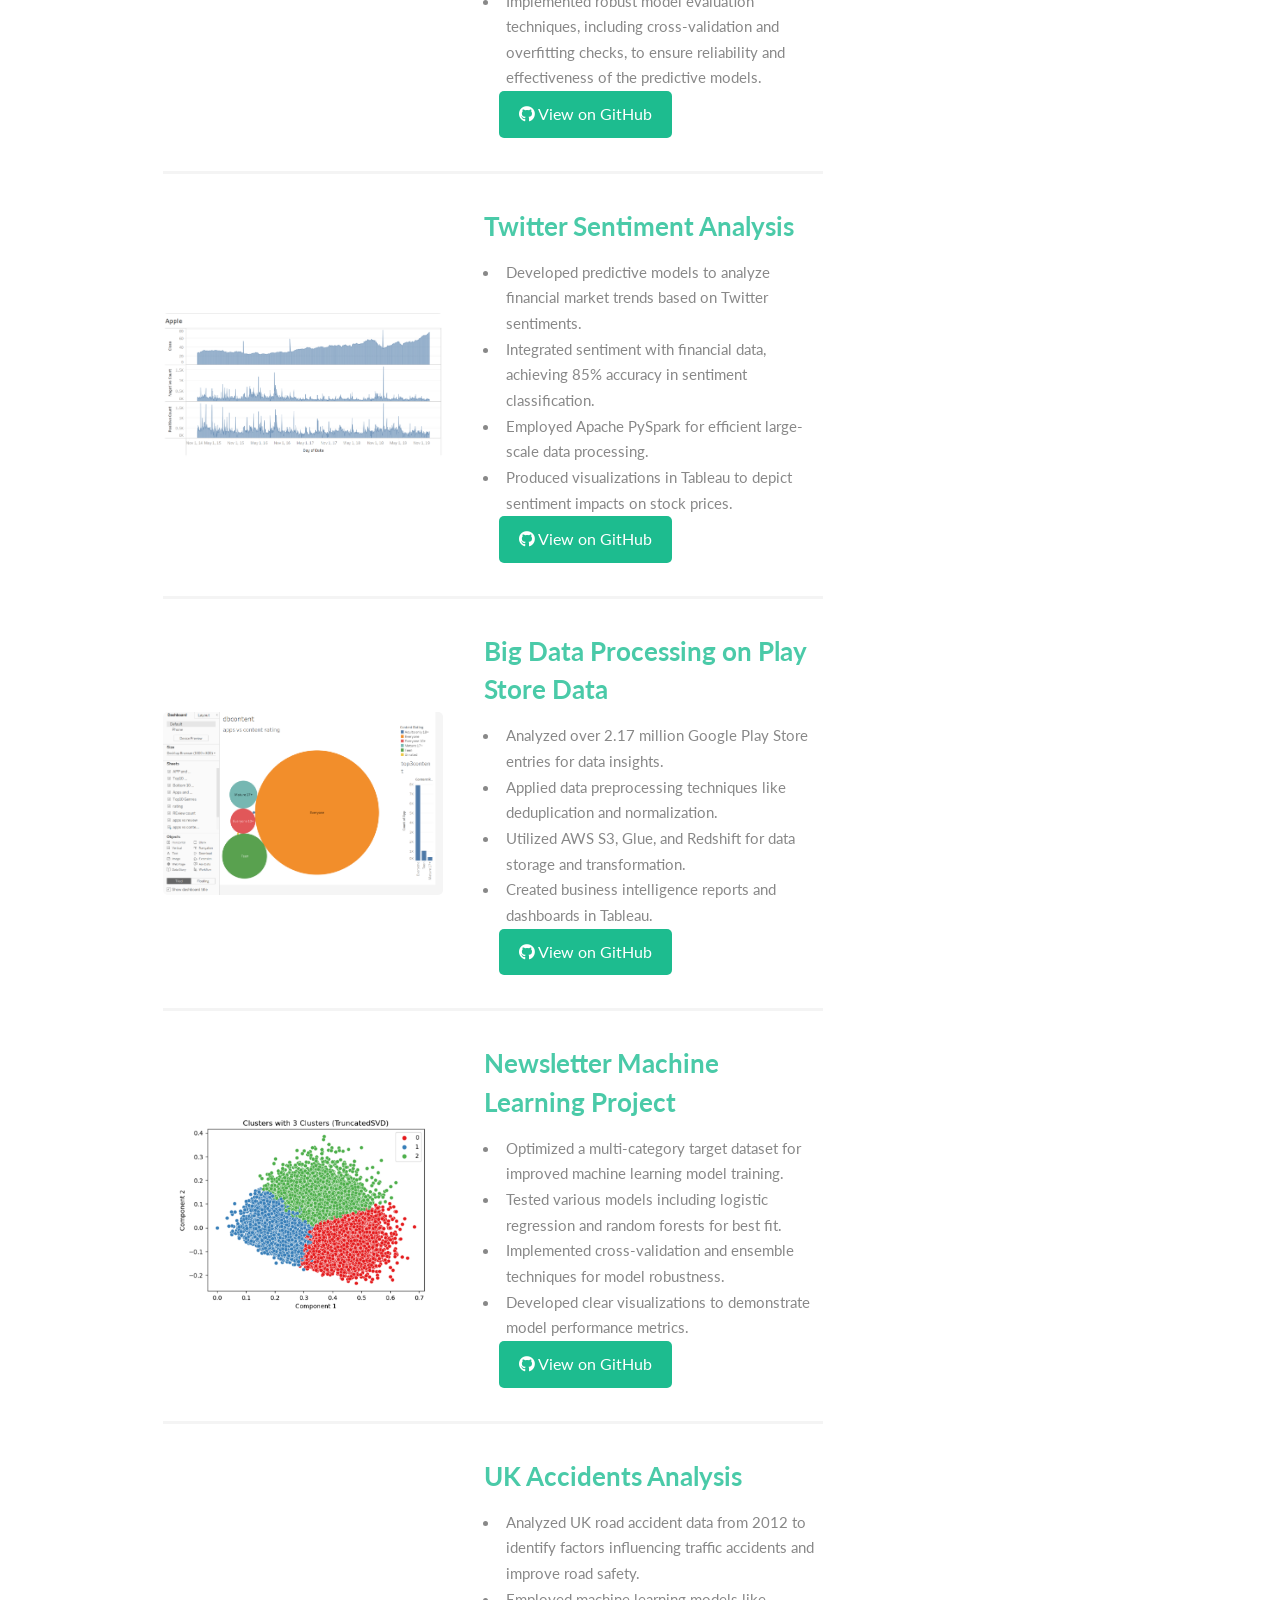
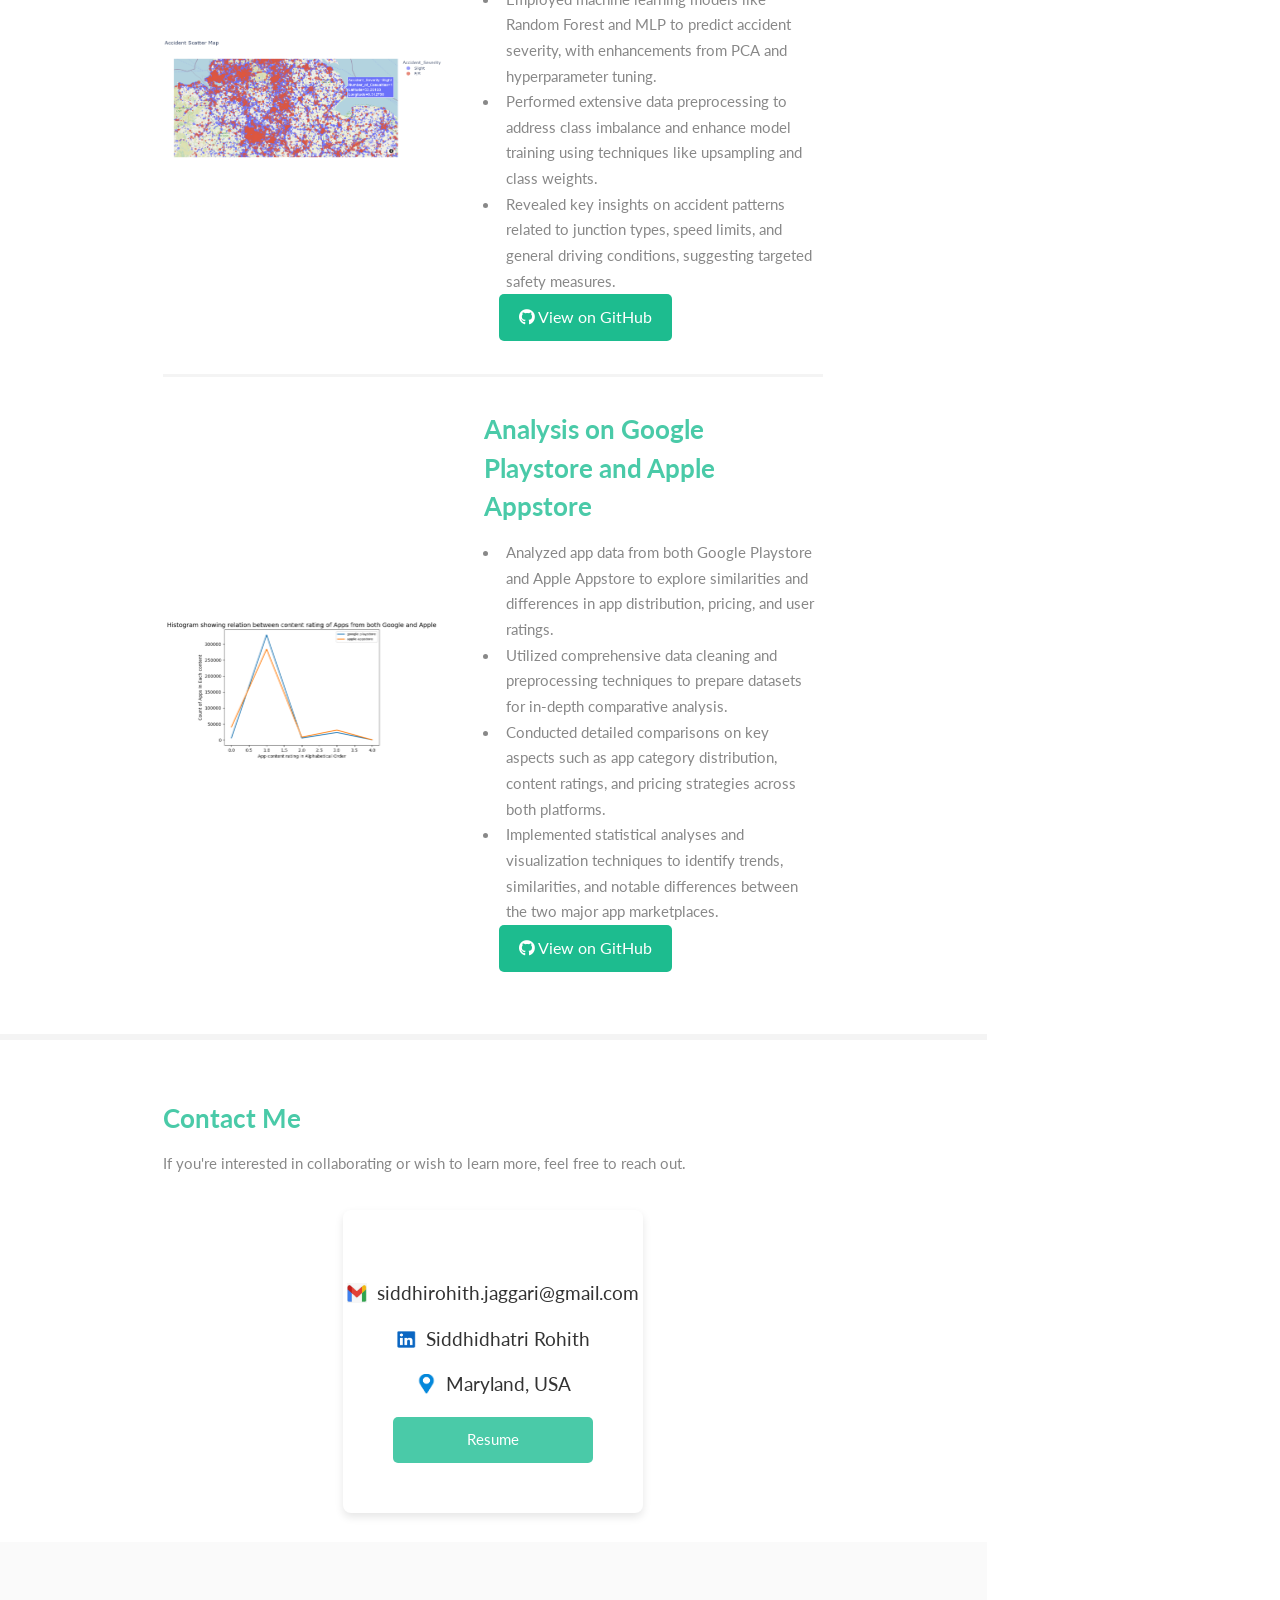
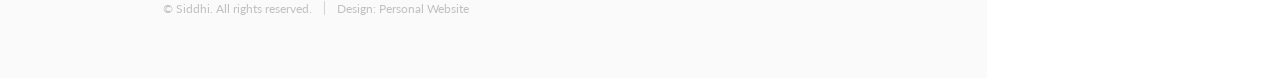
==== commit a6cdcfea: "updated" ====
--- a/index.html
+++ b/index.html
@@ -252,7 +252,7 @@
 					<section id="footer">
 						<div class="container">
 							<ul class="copyright">
-								<li>&copy; Untitled. All rights reserved.</li><li>Design: <a href="http://html5up.net">Personal Website</a></li>
+								<li>&copy; Siddhi. All rights reserved.</li><li>Design: <a href="https://github.com/SiddhiRohith29/SiddhiRohith29.github.io/blob/main/index.html">Personal Website</a></li>
 							</ul>
 						</div>
 					</section>
